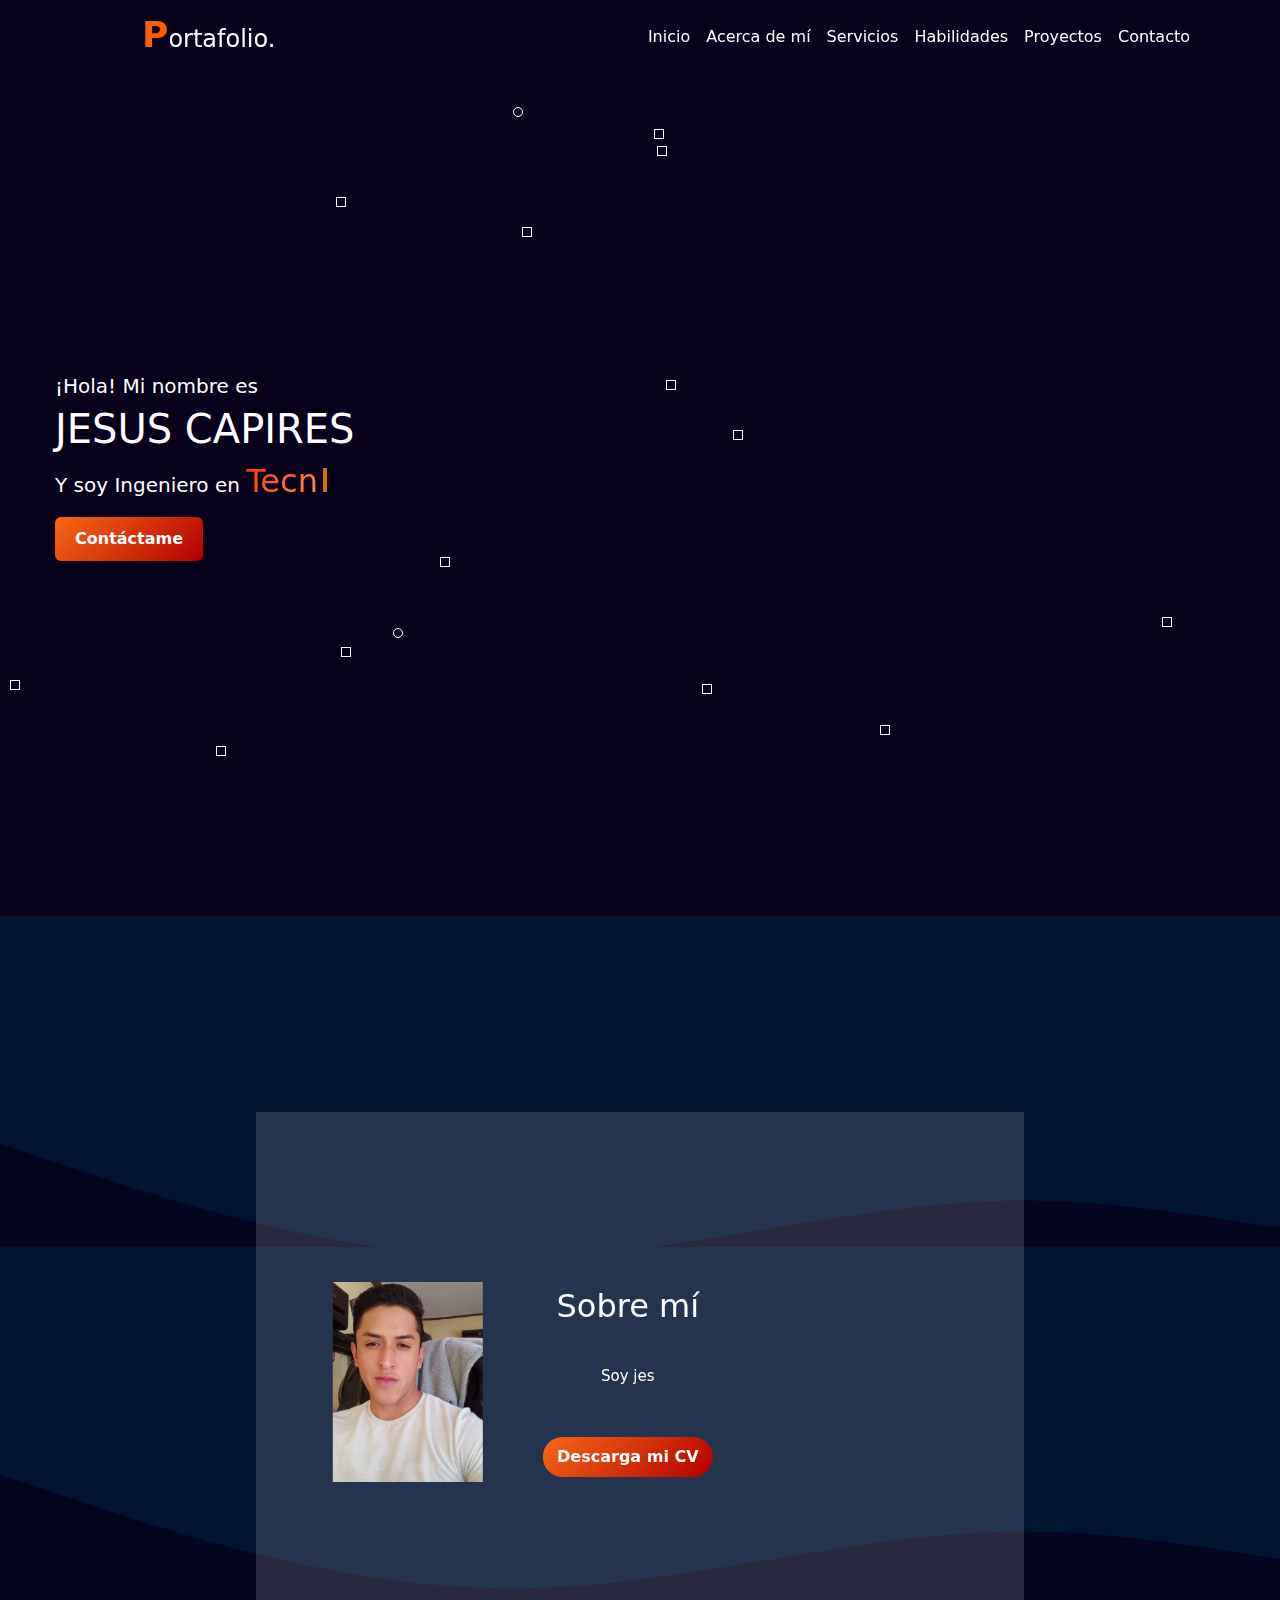
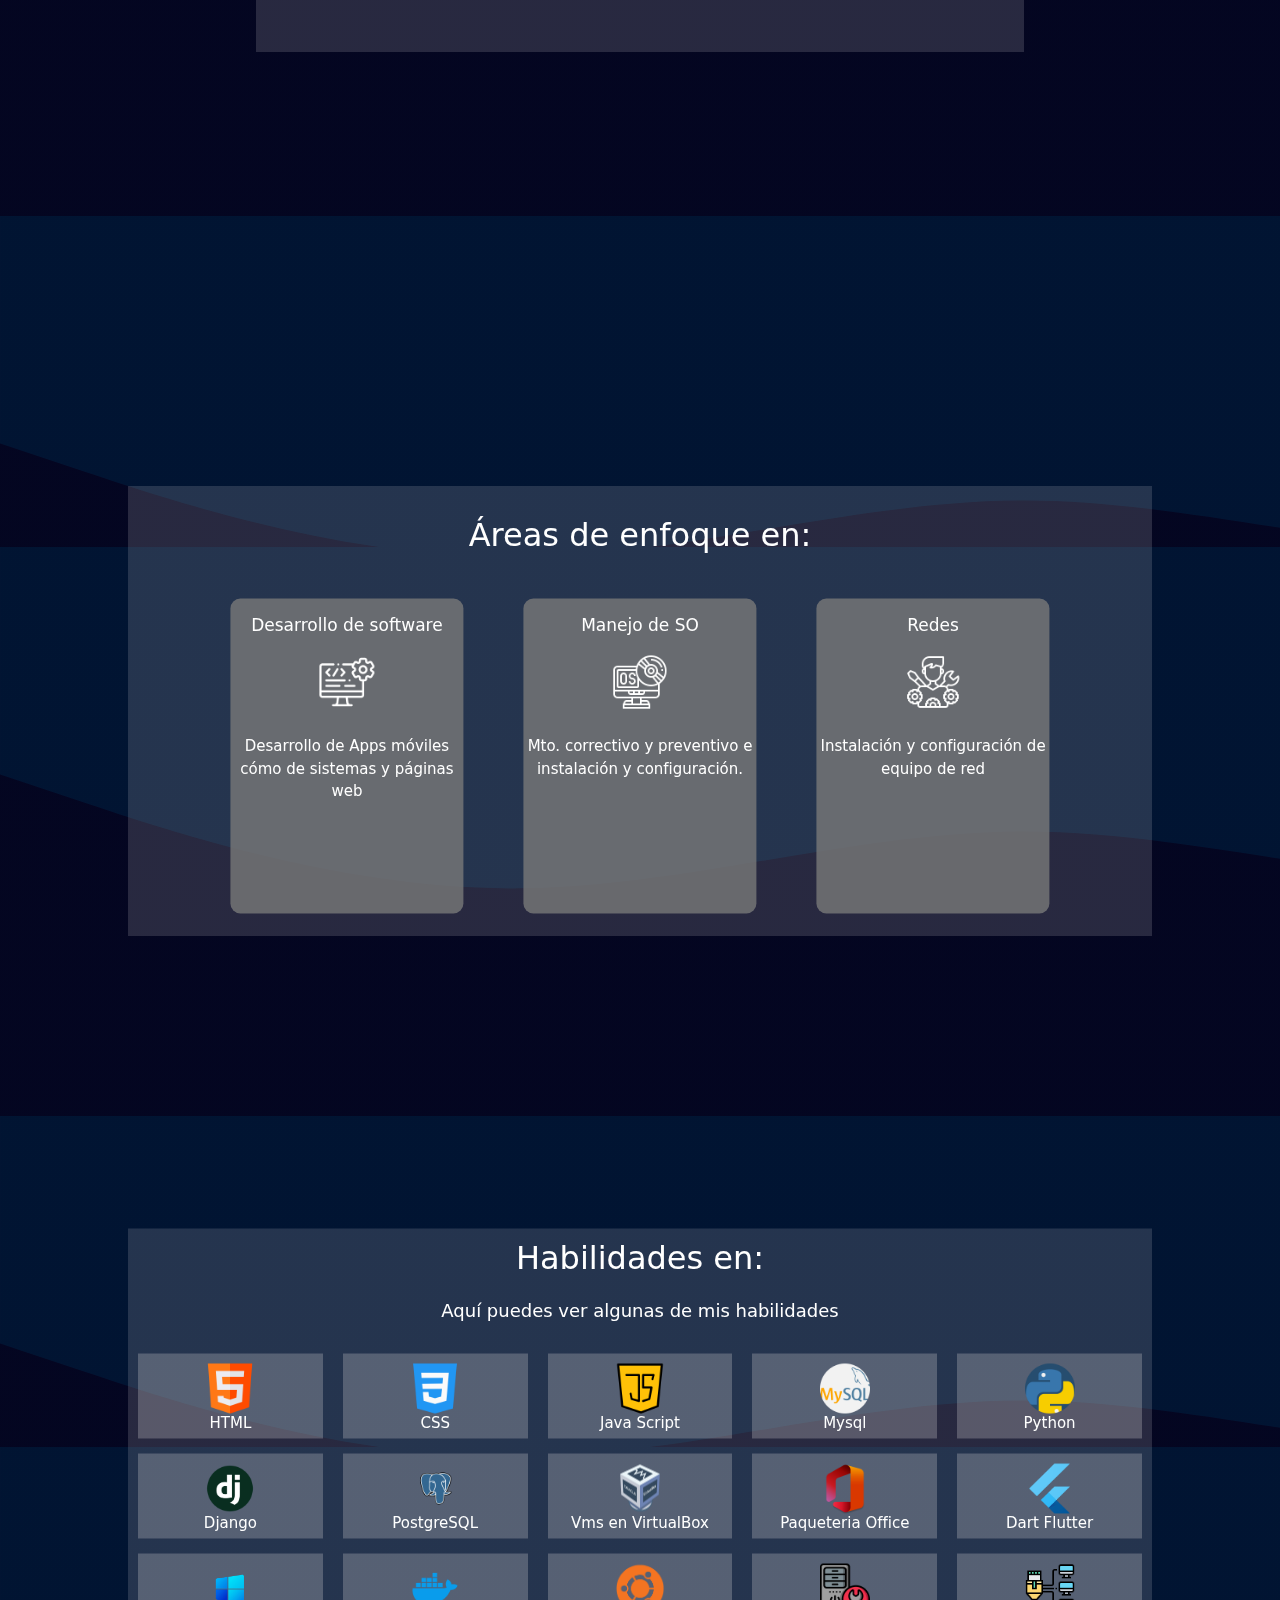
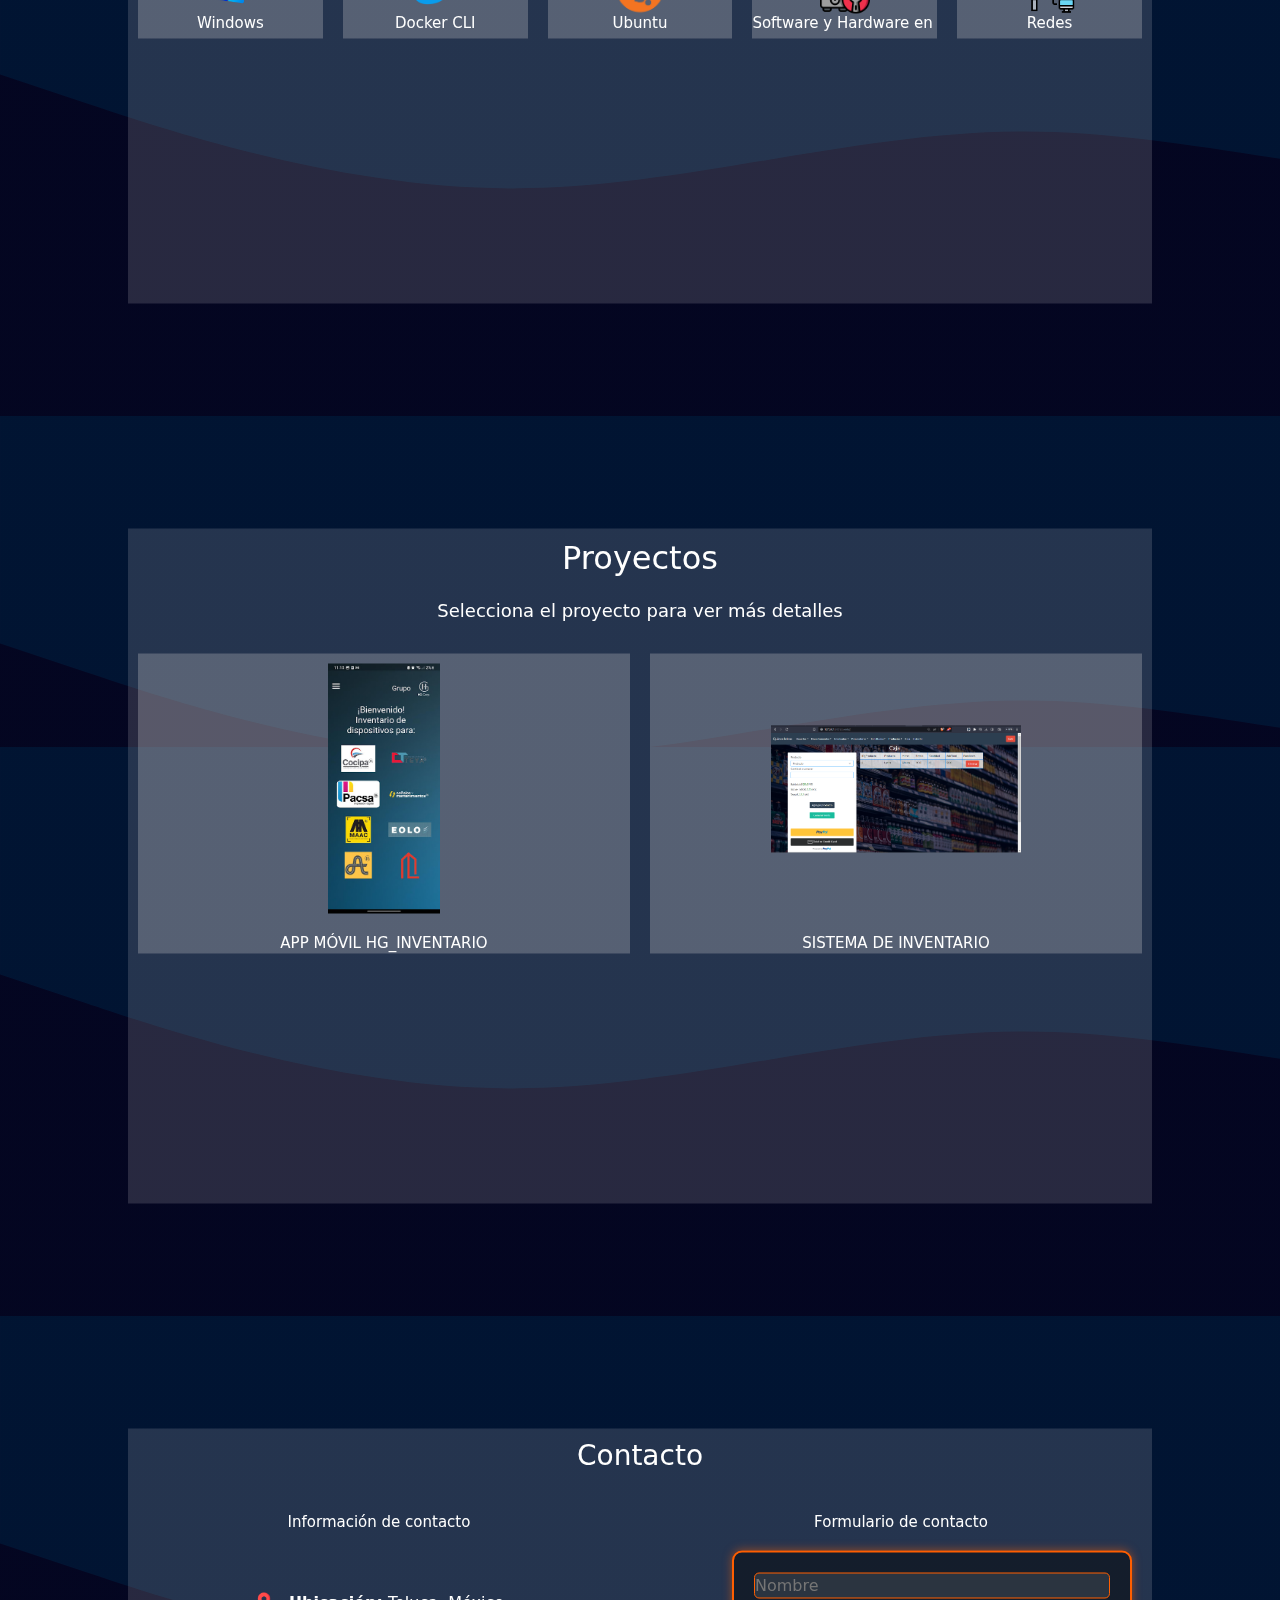
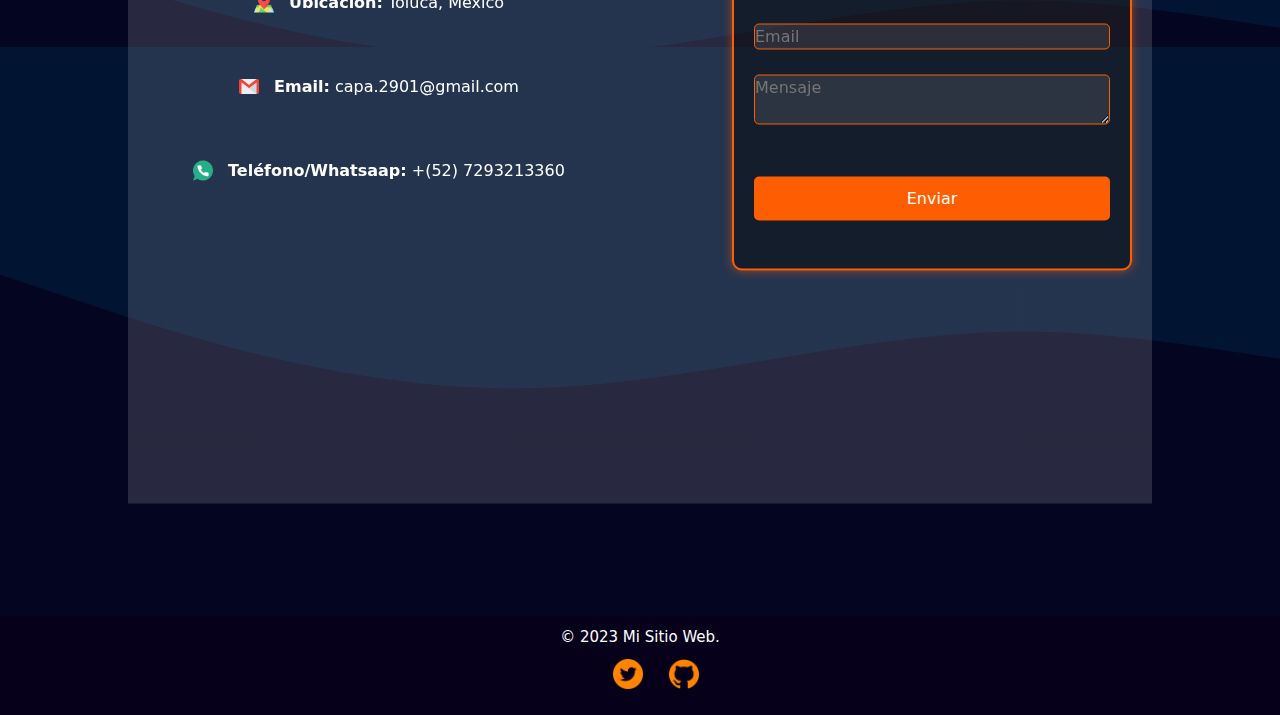
==== index.html @ a6f281c8 "commit prueba" ====
<!DOCTYPE html>
<html lang="es">
<head>
    <meta charset="UTF-8">
    <meta name="viewport" content="width=device-width, initial-scale=1.0">
    <title>Mi Portafolio</title>
    <link rel="stylesheet" href="https://cdn.jsdelivr.net/npm/bootstrap@5.3.0/dist/css/bootstrap.min.css">
    <link rel="stylesheet" href="styles.css"> <!-- Agrega tus estilos personalizados aquí -->

</head>
<body>

<nav class="navbar navbar-expand-lg navbar-dark fixed-top">
    <div class="container">
        <a class="navbar-brand" href="#">Portafolio.</a>
        <button class="navbar-toggler" type="button" data-bs-toggle="collapse" data-bs-target="#navbarNav" aria-controls="navbarNav" aria-expanded="false" aria-label="Toggle navigation">
            <span class="navbar-toggler-icon"></span>
        </button>
        <div class="collapse navbar-collapse justify-content-end" id="navbarNav">
            <ul class="navbar-nav">
                <li class="nav-item">
                    <a class="nav-link" href="#home">Inicio</a>
                </li>
                <li class="nav-item">
                    <a class="nav-link" href="#acerca-de-mi">Acerca de mí</a>
                </li>
                <li class="nav-item">
                    <a class="nav-link" href="#servicios">Servicios</a>
                </li>
                <li class="nav-item">
                    <a class="nav-link" href="#habilidades">Habilidades</a>
                </li>
                <li class="nav-item">
                    <a class="nav-link" href="#proyectos">Proyectos</a>
                </li>
                <li class="nav-item">
                    <a class="nav-link" href="#contacto">Contacto</a>
                </li>
            </ul>
        </div>
    </div>
</nav>


<div id= "home" class="container-fluid mt-3 presentacion-section">
    <div class="row">
        <div class="col-md-8 offset-md-2">
            <div class="left-aligned-container">
                <p class="text-white par1 mb-1">¡Hola! Mi nombre es</p>
                <h1 class="text-white mb-1">JESUS CAPIRES</h1>
                <p class="text-white par1 mb-1">Y soy Ingeniero en <span class="typed-text"></span><span class="typed-cursor"></span></p>
                <a href="#contacto" class="btn btn-primary btn-block mt-2">Contáctame</a>
            </div>
        </div>
    </div>
</div>
<div class="container-fade"></div>

<section id="acerca-de-mi" class="py-5 about-section in-view">
    <div class="wave-container">
        <div class="wave-background"></div> <!-- Fondo vector ondulado -->
    </div>
    <div class="overlay mt-3" >
        <div class="overlay-content">
            <div class="content-container">
                <div class="content-left">
                    <img src="images/chuy.jpg" alt="Imagen de perfil">
                </div>
                <div class="content-right">
                    <h3>Sobre mí</h3>
                    <p>Soy jes</p>
                        <a href="CV.pdf" download>
                            <button class="custom-button">Descarga mi CV</button>
                        </a>                        
                </div>
            </div>
        </div>
    </div>
</section>




<section id="servicios" class="py-5 about-section2 in-view">  
    <div class="wave-container">
        <div class="wave-background"></div> <!-- Fondo vector ondulado -->
    </div>
    <div class="overlay2">
        <h3 class="overlay-title">Áreas de enfoque en:</h3>
        <div class="overlay-content2">
            <div class="overlay-item active">
                <h4>Desarrollo de software</h4>
                <div class="iconimg">
                    <img src="images/software2.png" alt="Icono PNG" class="icon-img">
                </div>
                <p>Desarrollo de Apps móviles cómo de sistemas y páginas web</p>
            </div>
            <div class="overlay-item">
                <h4>Manejo de SO</h4>
                <div class="iconimg">
                    <img src="images/so2.png" alt="Icono PNG" class="icon-img">
                </div>
                <p>Mto. correctivo y preventivo e instalación y configuración.</p>
            </div>
            <div class="overlay-item">
                <h4>Redes</h4>
                <div class="iconimg">
                    <img src="images/redes2.png" alt="Icono PNG" class="icon-img">
                </div>
                <p>Instalación y configuración de equipo de red</p>
            </div>
        </div>
        <div class="overlay-navigation">
            <button class="overlay-button prev-button"><</button>
            <button class="overlay-button next-button">></button>
        </div>
    </div>
</section>


<section id="habilidades" class="py-5 about-section3 in-view">
    <div class="wave-container">
        <div class="wave-background"></div> <!-- Fondo vector ondulado -->
    </div>
    <div class="overlay3">
        <h3 class="overlay-titleH">Habilidades en:</h3>
        <p class="overlay-descriptionH">Aquí puedes ver algunas de mis habilidades</p>
        <div class="overlay-content3">
            <!-- Primer columna de overlay items -->
            <div class="overlay-itemH">
                <img src="images/html.png" alt="Habilidad 1" class="overlay-img">
                <h4>HTML</h4>
            </div>
            <div class="overlay-itemH">
                <img src="images/css-3.png" alt="Habilidad 2" class="overlay-img">
                <h4>CSS</h4>
            </div>
            <!-- Agregar más overlay items aquí -->

            <!-- Segunda columna de overlay items -->
            <div class="overlay-itemH">
                <img src="images/java.png" alt="Habilidad 3" class="overlay-img">
                <h4 class= "avanza">Java Script</h4>
            </div>
            <div class="overlay-itemH">
                <img src="images/mysql.png" alt="Habilidad 4" class="overlay-img">
                <h4>Mysql</h4>
            </div>
            <!-- Agregar más overlay items aquí -->
            
            <!-- Tercera columna de overlay items -->
            <div class="overlay-itemH">
                <img src="images/python.png" alt="Habilidad 5" class="overlay-img">
                <h4>Python</h4>
            </div>
            <div class="overlay-itemH">
                <img src="images/django.png" alt="Habilidad 6" class="overlay-img">
                <h4>Django</h4>
            </div>
            <div class="overlay-itemH">
                <img src="images/postgresql.png" alt="Habilidad 7" class="overlay-img">
                <h4 class= "avanza">PostgreSQL</h4>
            </div>
            <div class="overlay-itemH">
                <img src="images/vb.png" alt="Habilidad 8" class="overlay-img">
                <h4 class= "avanza">Vms en VirtualBox</h4>
            </div>
            <div class="overlay-itemH">
                <img src="images/off.png" alt="Habilidad 9" class="overlay-img">
                <h4 class= "avanza">Paqueteria Office</h4>
            </div>
            <div class="overlay-itemH">
                <img src="images/flutter.png" alt="Habilidad 10" class="overlay-img">
                <h4 class= "avanza">Dart Flutter</h4>
            </div>
            <div class="overlay-itemH">
                <img src="images/w.png" alt="Habilidad 11" class="overlay-img">
                <h4 class= "avanza">Windows</h4>
            </div>
            <div class="overlay-itemH">
                <img src="images/docker.png" alt="Habilidad 12" class="overlay-img">
                <h4 class= "avanza">Docker CLI</h4>
            </div>
            <div class="overlay-itemH">
                <img src="images/Ubu.png" alt="Habilidad 12" class="overlay-img">
                <h4>Ubuntu</h4>
            </div>
            <div class="overlay-itemH">
                <img src="images/mto.png" alt="Habilidad 12" class="overlay-img">
                <h4 class="tra">Software y Hardware en PC´s</h4>
            </div>
            <div class="overlay-itemH">
                <img src="images/redes.png" alt="Habilidad 12" class="overlay-img">
                <h4>Redes</h4>
            </div>
        </div>
        <div class="overlay-navigationH">
            <button class="overlay-buttonH prev-buttonH">Anterior</button>
            <button class="overlay-buttonH next-buttonH">Siguiente</button>
        </div>
    </div>
</section>

<section id="proyectos" class="py-5 about-section4 in-view">
    <div class="wave-container">
        <div class="wave-background"></div> <!-- Fondo vector ondulado -->
    </div>
    <div class="overlay4">
        <h3 class="overlay-titleP">Proyectos</h3>
        <p class="overlay-descriptionP">Selecciona el proyecto para ver más detalles</p>
        <div class="overlay-content4">
            <!-- Primer columna de overlay items -->
            <div class="overlay-itemP">
                <a href="app.html">
                    <img src="images/hghome.jpg" alt="Habilidad 1" class="overlay-img">
                    <h4 class = "tra">APP MÓVIL HG_INVENTARIO</h4>
                </a>
            </div>
            <div class="overlay-itemP">
                <a href="sis.html">
                    <img src="images/QL.png" alt="Habilidad 2" class="overlay-img">
                    <h4 class = "tra">SISTEMA DE INVENTARIO</h4>
                </a>
            </div>
        </div>
        <div class="overlay-navigationP">
            <button class="overlay-buttonP prev-buttonP">Anterior</button>
            <button class="overlay-buttonP next-buttonP">Siguiente</button>
        </div>
    </div>
</section>

<section id="contacto" class="py-5 about-section5 in-view">
    <div class="wave-container">
        <div class="wave-background"></div>
    </div>
    <div class="overlay5">
        <h3 class="overlay-titleC">Contacto</h3>
        <div class="contact-content">
            <div class="contact-info">
                <h4>Información de contacto</h4>
                <div class="info-item">
                    <img class= "imgC" src="images/mapa.png" alt="Icono 1">
                    <p><b>Ubicación:</b> Toluca, México</p>
                </div>
                <div class="info-item">
                    <img class= "imgC" src="images/gmail.png" alt="Icono 2">
                    <p><b>Email:</b> capa.2901@gmail.com</p>
                </div>
                <div class="info-item">
                    <img class= "imgC" src="images/cell.png" alt="Icono 3">
                    <p><b>Teléfono/Whatsaap:</b> +(52) 7293213360</p>
                </div>
            </div>
            <div class="contact-form" id="contact-form">
                <h4>Formulario de contacto</h4>
                <form action="https://formspree.io/f/mrgwpwby" method="POST" class="styled-form" id="contact-form">
                    <input type="text" name="nombre" placeholder="Nombre" id="nombre">
                    <input type="email" name="email" placeholder="Email" id="email">
                    <textarea name="mensaje" placeholder="Mensaje" id="mensaje"></textarea>
                    <button type="submit" id="enviar">Enviar</button>
                </form>            
            </div>
        </div>
        <div class ="botoncontact">
        <button class="toggle-form-button" id="toggle-form-button">Mostrar formulario</button>
        </div>
    </div>
</section>


<footer>
    <div class="footer-content">
        <p>&copy; 2023 Mi Sitio Web.</p>
        <ul class="social-links">
            <lo><a href="https://twitter.com/CapJ09"><img src="images/gorjeo2.png" alt="Twitter"></a></li>
            <lo><a href="https://github.com/JesusCapires"><img src="images/github2.png" alt="Instagram"></a></li>
        </ul>
    </div>
</footer>

<script src="https://cdn.jsdelivr.net/npm/bootstrap@5.3.0/dist/js/bootstrap.min.js"></script>
<script src="scripts.js"></script> <!-- Agrega tus scripts personalizados aquí -->
</body>
</html>
---- styles.css ----
/* styles.css */
@import url('vector.css');
@import url('transi.css');
@import url('servicios.css');
@import url('habi.css');
@import url('proy.css');
@import url('contacto.css');
@import url('footer.css');
@import url('styleAM.css');
@import url('app.css');
@import url('gale.css');
@import url('sis.css');



/* Estilos para el fondo del menú de navegación cuando haces scroll */
.navbar-scrolled {
    background-image: linear-gradient(5deg, #f76816, #b30000); /* Cambia los colores del degradado según tu preferencia */
    transition: background-image 0.3s;
}


/* Agregar estilos para el navbar fijo en la parte superior */
.navbar {
    position: fixed;
    width: 100%;
    height: 70px;
}

/* Agregar color al texto del menú*/
.navbar-nav .nav-link {
    color: #ffffff; /* Cambia este valor al blanco deseado */
    font-size: 16px;
    position: relative;
    padding-bottom: 5px;
}

/* Tamaño de la letra del titulo */
.navbar-brand {
    font-size: 24px; /* Cambia este valor al tamaño de fuente deseado */
    margin-left: 60px;
}


/* Cambiar estilo de solo algunas palabras */
.navbar-brand::first-letter {
    font-size: 36px;
    font-weight: bold;
    color: var(--first-letter-color, #ff5e00); /* Utiliza la variable --first-letter-color */
}


.navbar-brand::nth-child(3) {
    font-style: italic;
}

.navbar-nav .nav-link::after {
    content: "";
    position: absolute;
    bottom: 0;
    left: 0;
    width: 100%;
    height: 2px; /* Altura de la línea */
    background-color: #ffffff; /* Color inicial de la línea */
    transform: scaleX(0); /* Inicialmente oculta la línea */
    transform-origin: bottom left;
    transition: transform 0.3s ease-in-out, background-color 0.3s ease-in-out; /* Transiciones para el efecto */
}

/* Cambiar el tamaño y color de la línea al pasar el mouse */
.navbar-nav .nav-link:hover {
    color: #ffffff; /* Cambiar color del texto al pasar el mouse */
    font-size: 20px;
}

.navbar-nav .nav-link:hover::after {
    transform: scaleX(1); /* Mostrar la línea al pasar el mouse */
    background-color: #ff5e00; /* Cambiar color de la línea al pasar el mouse */
}

/* Estilo para hacer que el contenido ocupe toda la pantalla */
html, body {
    height: 100%;
    margin: 0;
}

/* Estilo para el contenedor del contenido */
.container-fluid {
    min-height: 100vh;
    display: flex;
    justify-content: center;
    align-items: center;
    color: white;
}

/* Estilo para el contenido interno */
.content-inner {
    width: 100%;
    max-width: 800px;
    padding: 20px;
    text-align: left;
}

.content-text {
    font-size: 18px;
}

.content-title {
    font-size: 36px;
}

.btn {
    background: linear-gradient(135deg, #f76816, #b30000);
    border: none;
    color: white;
    padding: 10px 20px;
    font-size: 16px;
    font-weight: bold; /* Agrega esta línea para el texto en negritas */
    cursor: pointer;
    text-align: center;
    transition: background-color 0.3s ease-in-out, transform 0.3s ease-in-out;
}

/* Al pasar el mouse por encima */
.btn:hover {
    background: linear-gradient(135deg, #1a16f7, #ff0a0a); /* Cambia el color a naranja luminoso */
    transform: scale(1.1); /* Aumenta ligeramente el tamaño del botón */
}

/* Estilo del fondo con movimiento */
body {
    background-color: #06001b; /* Color de fondo azul marino */
    margin: 0; /* Asegura que no haya margen en el cuerpo */
    padding-top: 70px; /* Ajusta el valor para dejar espacio para el navbar */
    position: relative;
    z-index: 0;
    padding: 0;
    padding-top: 0;
}

/* Estilos para las figuras flotantes */
.floating-shapes-container {
    position: fixed;
    top: 0;
    left: 0;
    width: 100vw;
    height: 100vh;
    pointer-events: none;
    z-index: 1;
}

@keyframes floatAnimation {
    0%, 100% {
        transform: translateY(0) rotate(0deg);
    }
    25% {
        transform: translateY(-200px) rotate(45deg);
    }
    50% {
        transform: translateY(-400px) rotate(90deg);
    }
    75% {
        transform: translateY(-600px) rotate(135deg);
    }
}


.floating-shape {
    position: absolute;
    transform-origin: center;
    animation: floatAnimation 10s infinite;
}

.floating-circle {
    border-radius: 50%;
    background-color: transparent; /* Sin color de fondo */
    border: 1px solid white; /* Contorno blanco */
    width: 10px;
    height: 10px;
}

.floating-triangle {
    width: 0;
    height: 0;
    border-left: 10px solid transparent;
    border-right: 10px solid transparent;
    border-bottom: 20px solid rgba(255, 255, 255, 0.336);
    border-top: 0; /* Eliminar la propiedad border-top-color */
    transform-origin: center;
    animation: floatAnimation 10s infinite;
}



.floating-square {
    width: 10px;
    height: 10px;
    background-color: transparent; /* Sin color de fondo */
    border: 1px solid white; /* Contorno blanco */
}


@keyframes floatAnimation {
    0%, 100% {
        transform: translateY(0) rotate(0deg);
    }
    25% {
        transform: translateY(-200px) rotate(45deg);
    }
    50% {
        transform: translateY(-400px) rotate(90deg);
    }
    75% {
        transform: translateY(-600px) rotate(135deg);
    }
}

/* Asegura un espacio para las figuras flotantes sin afectar el scroll */
.content-container {
    padding-bottom: 100vh; /* Ajusta el valor según sea necesario */
}

/* Alinear div de presentación a la izquierda */
.left-aligned-container {
    position: absolute;
    top: 0;
    left: 0;
    width: 100%;
    height: 100%;
    display: flex;
    flex-direction: column;
    justify-content: center;
    align-items: flex-start;
    padding-left: 55px; /* Añade un margen izquierdo para que no quede pegado al borde */
    background-color: #06001b; /* Ajusta el color de fondo si lo necesitas */
    color: white; /* Ajusta el color del texto si lo necesitas */
    z-index: 1; /* Asegura que esté sobre las figuras flotantes */
}
/* Cambiar de tamaño a los parrafos*/
.par1 {
    font-size: 20px; /* Tamaño de letra para todas las etiquetas <p> */
    color: white; /* Color de letra */
    margin-bottom: 1rem; /* Espacio inferior entre párrafos */
}

.typed-text {
    font-size: 1.6em;
    background-image: linear-gradient(135deg, #ff3300, #ff944d);
    -webkit-background-clip: text;
    background-clip: text;
    color: transparent;
    animation: colorChange 2s infinite alternate;
}

.typed-line {
    display: inline-block;
    width: 2px;
    height: 1.2em;
    background-color: transparent;
    margin-right: 5px;
    animation: blink 0.7s infinite;
    animation: colorChange 2s infinite alternate;
}


@keyframes colorChange {
    0%, 100% {
        background-image: linear-gradient(135deg, #ff1100, #ff944d);
    }
    50% {
        background-image: linear-gradient(135deg, #ff944d, #ff1100);
    }
}



.typed-cursor {
    display: inline-block;
    width: 4px;
    height: 1.2em;
    background-color: rgb(212, 114, 2); /* Cambia el color según sea necesario */
    margin-left: 5px;
    animation: blink 0.7s infinite;
}


@keyframes blink {
    50% {
        opacity: 0;
    }
}
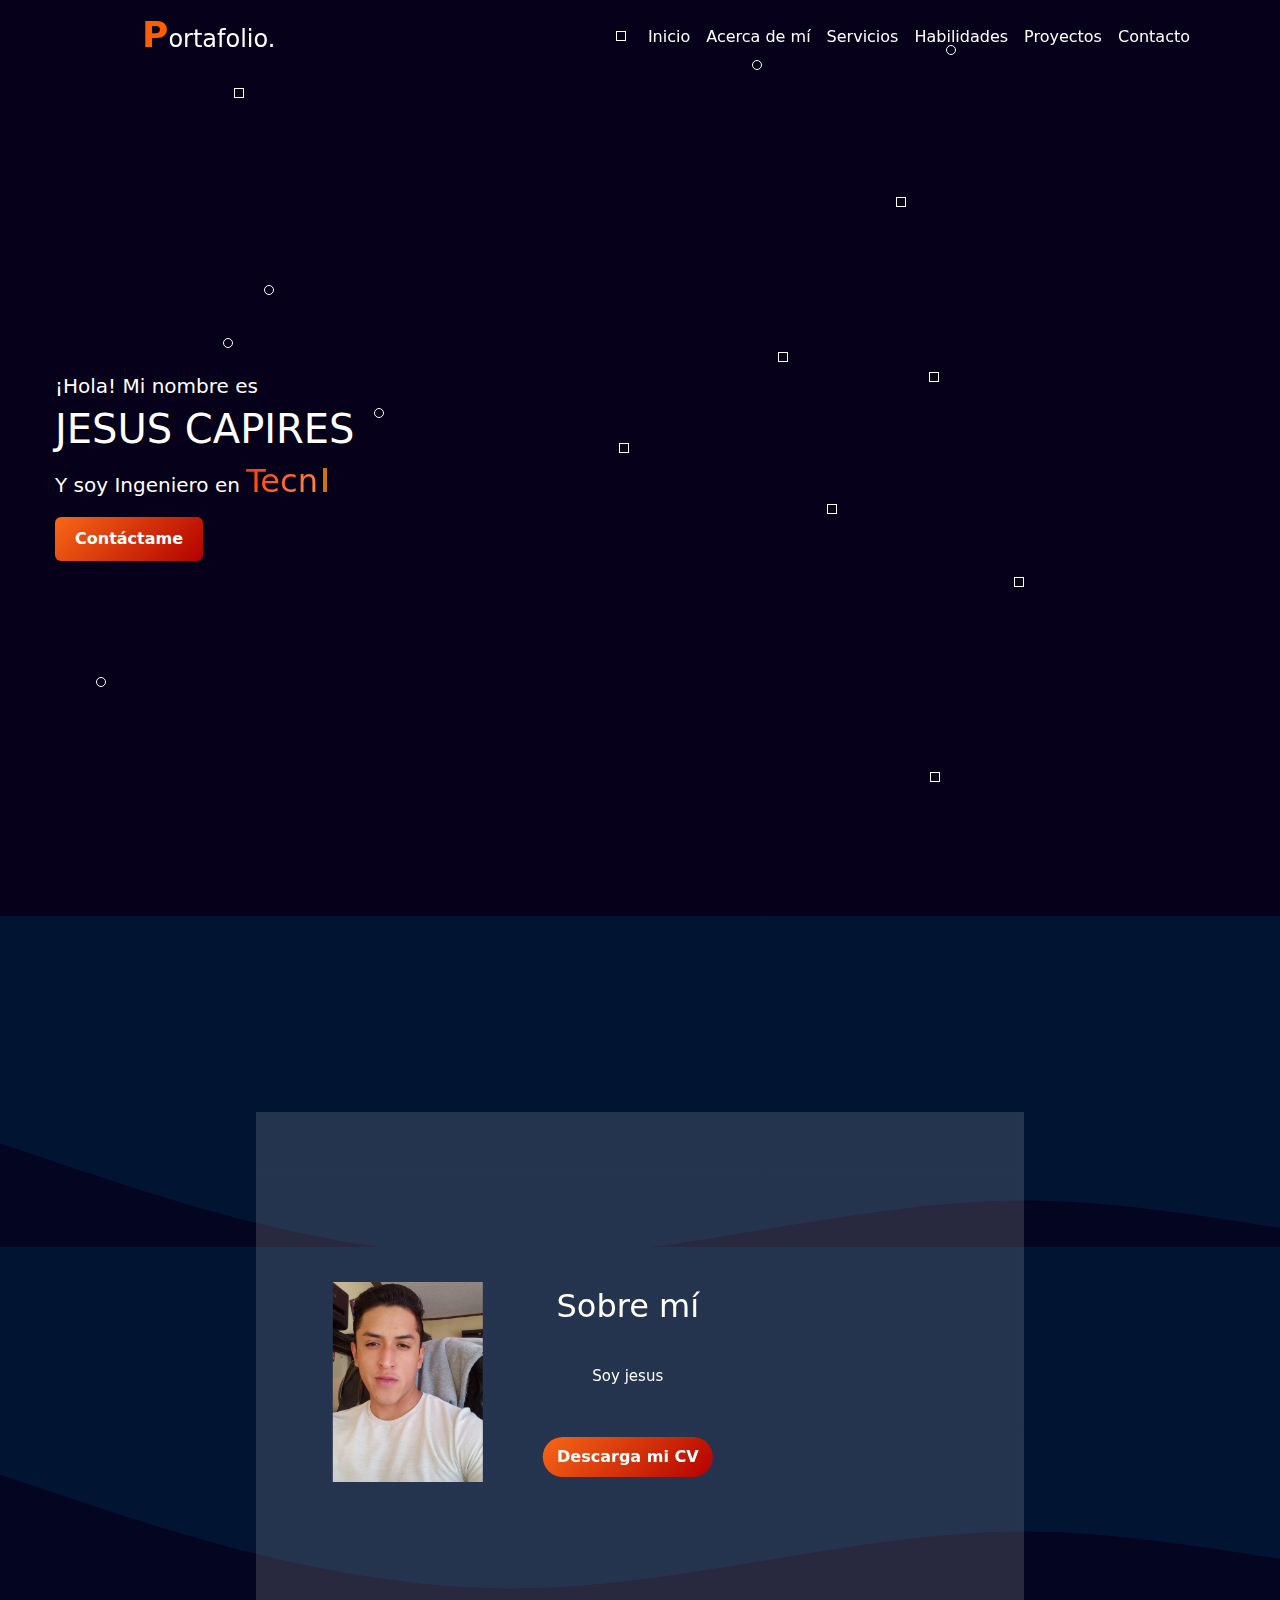
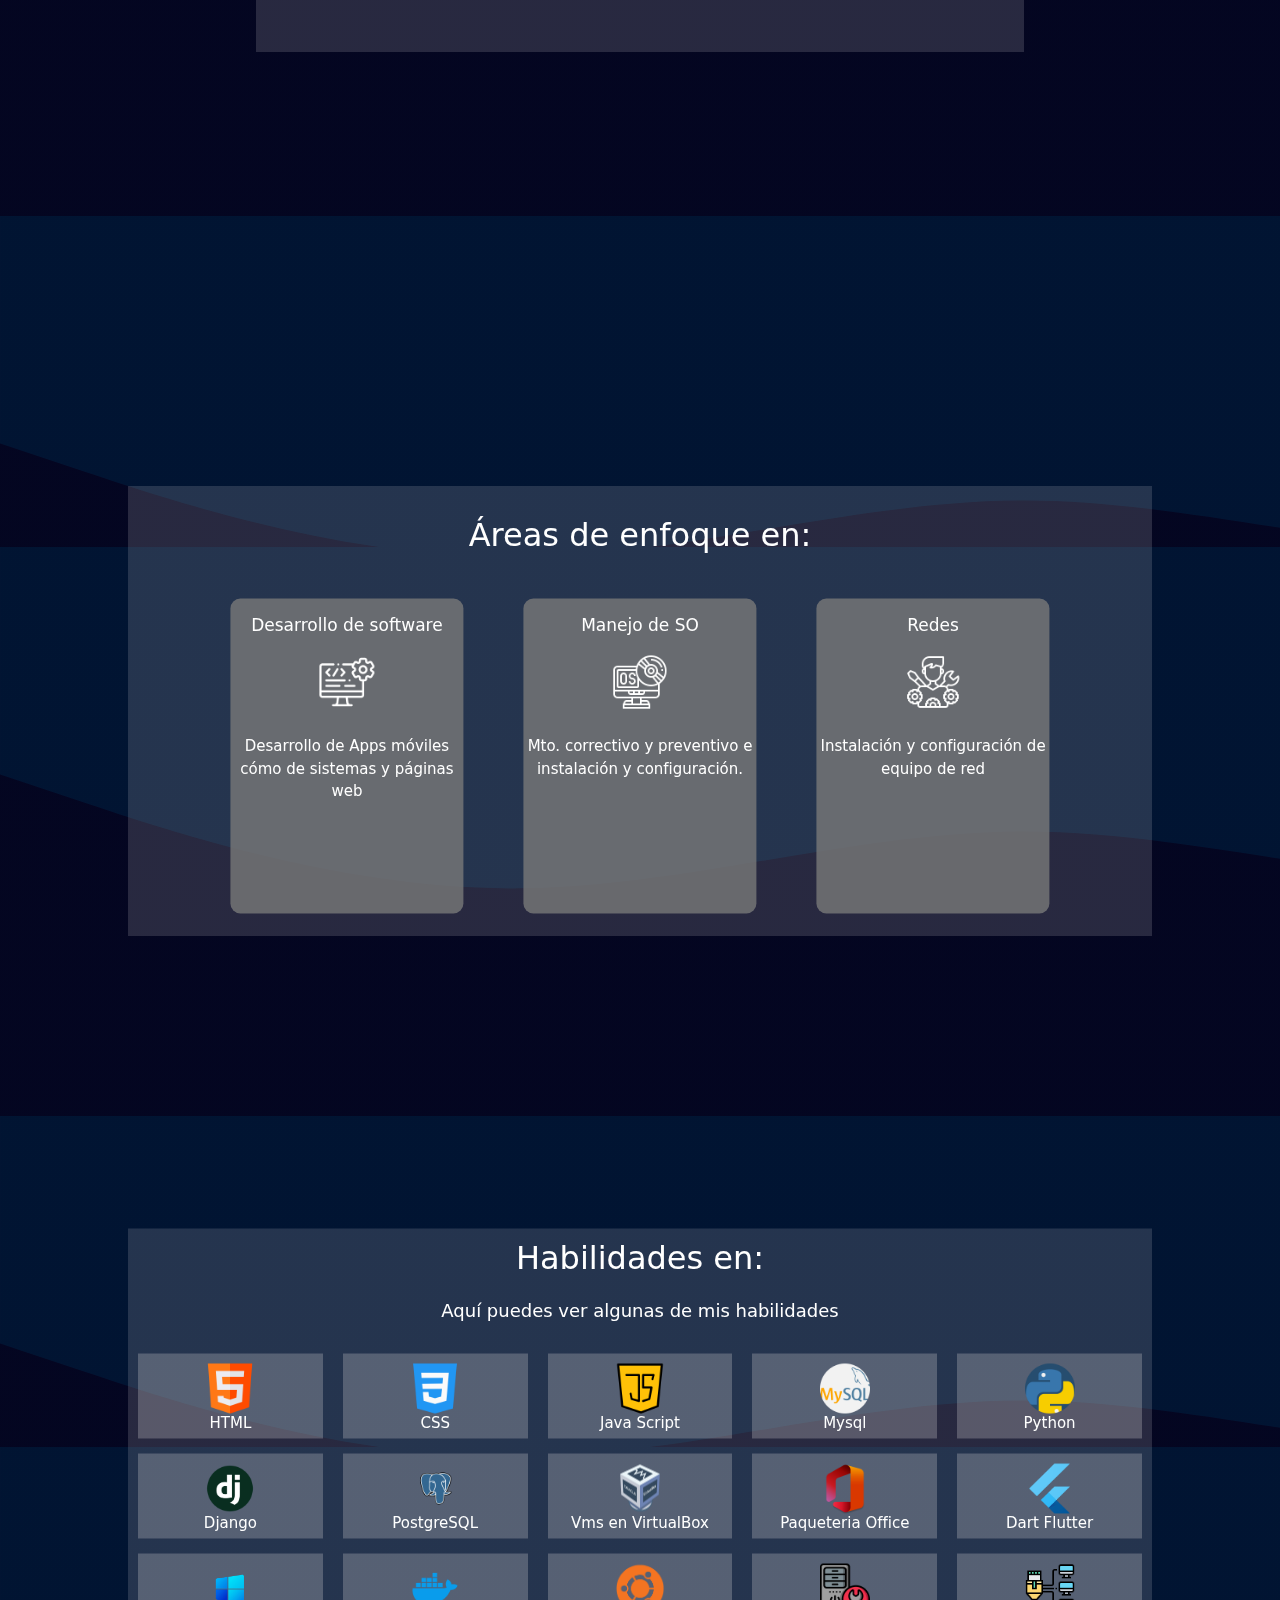
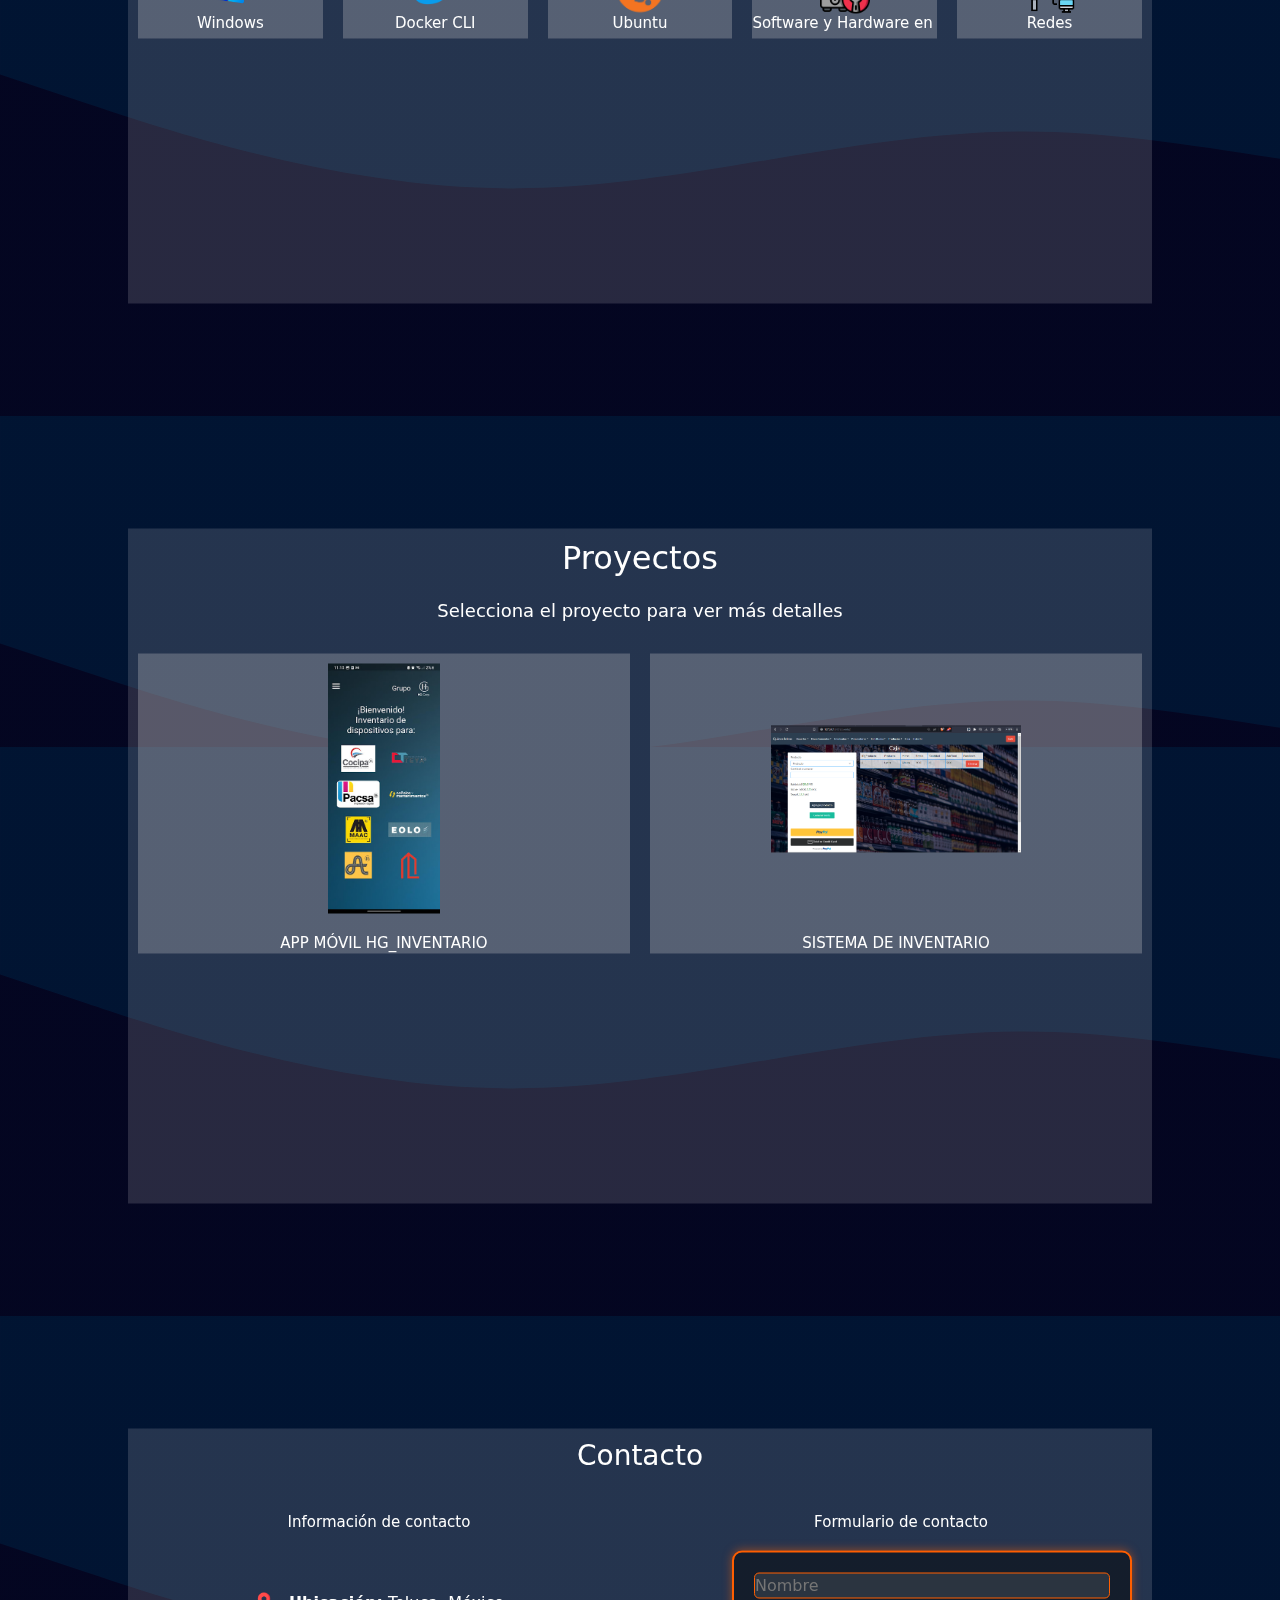
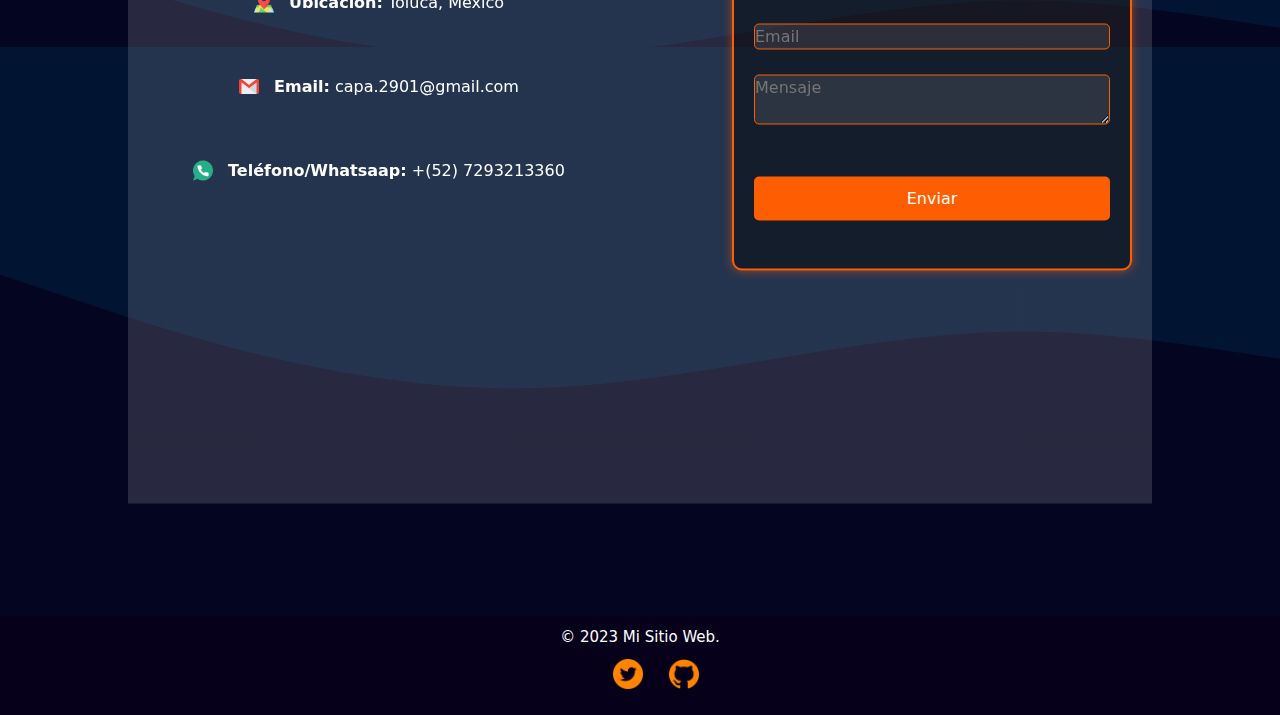
==== commit 47b04043: "pruebacommit" ====
--- a/index.html
+++ b/index.html
@@ -68,7 +68,7 @@
                 </div>
                 <div class="content-right">
                     <h3>Sobre mí</h3>
-                    <p>Soy jes</p>
+                    <p>Soy jesus</p>
                         <a href="CV.pdf" download>
                             <button class="custom-button">Descarga mi CV</button>
                         </a>                        
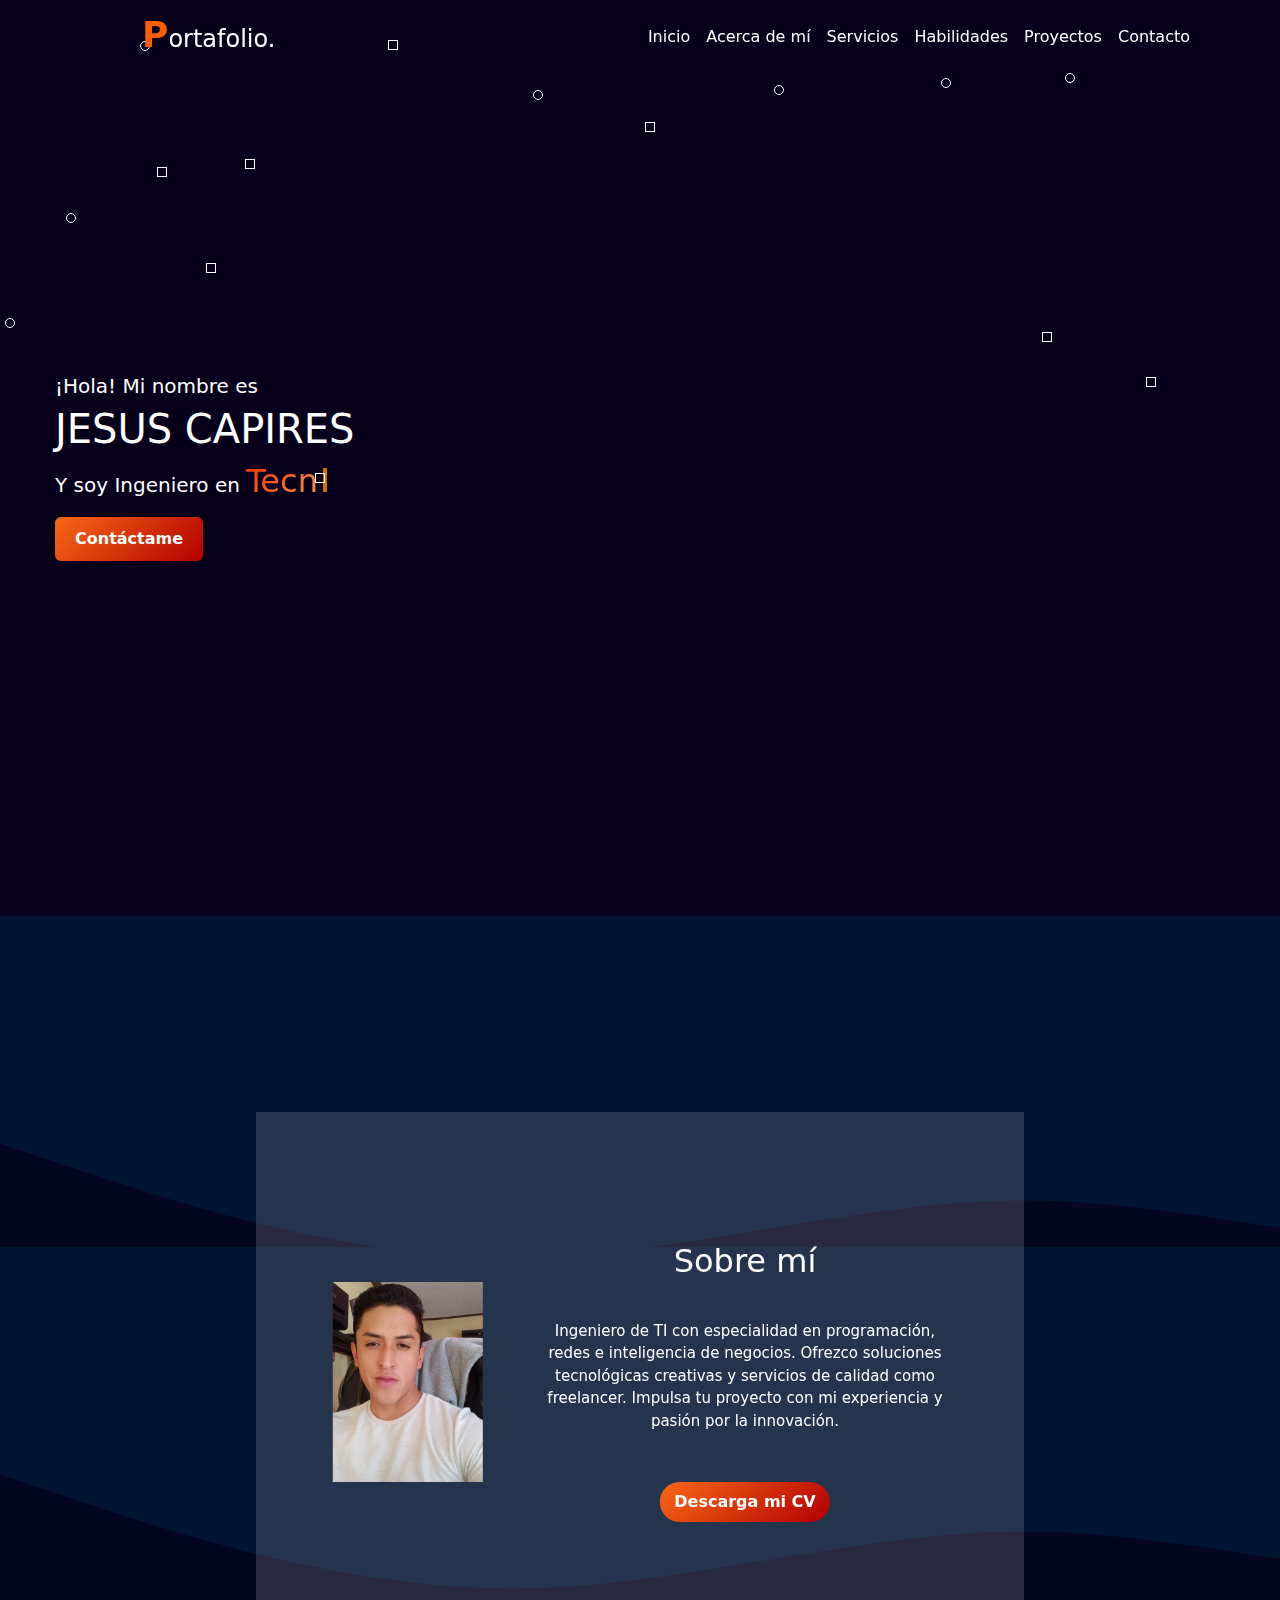
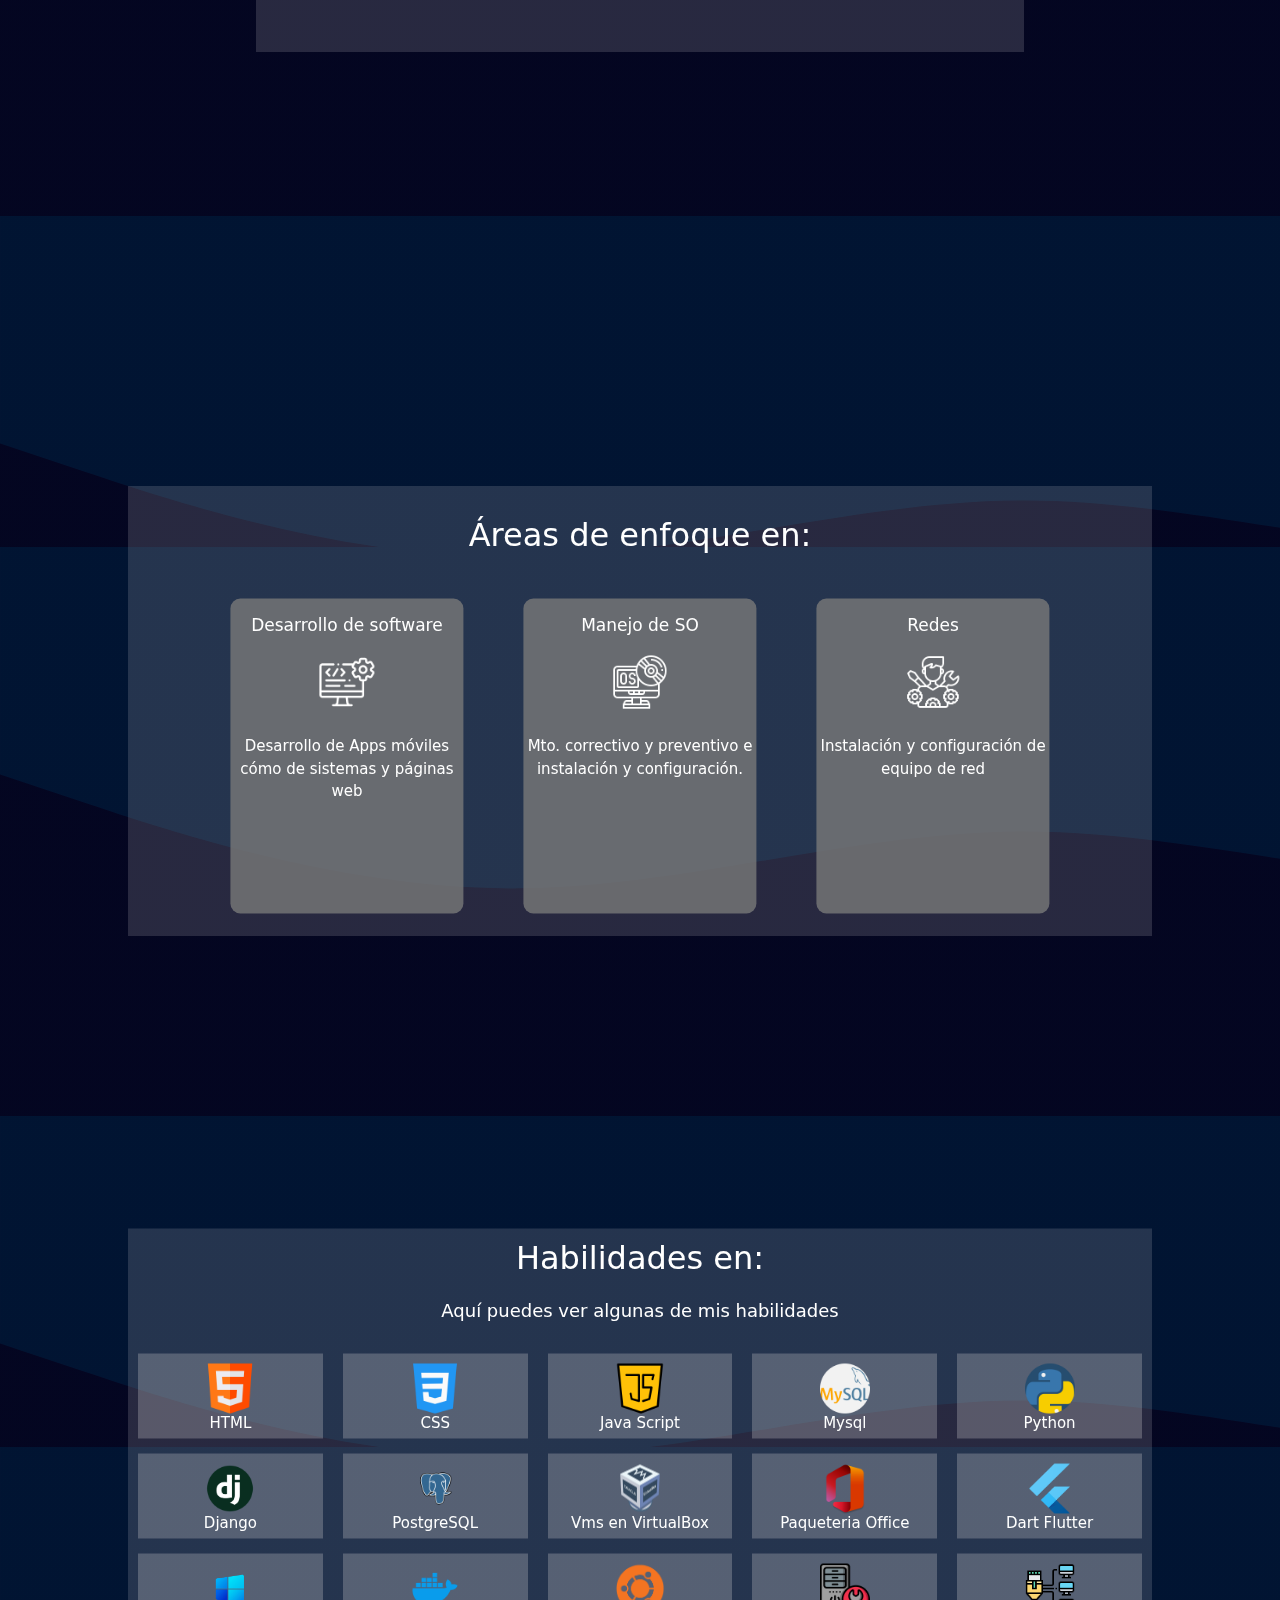
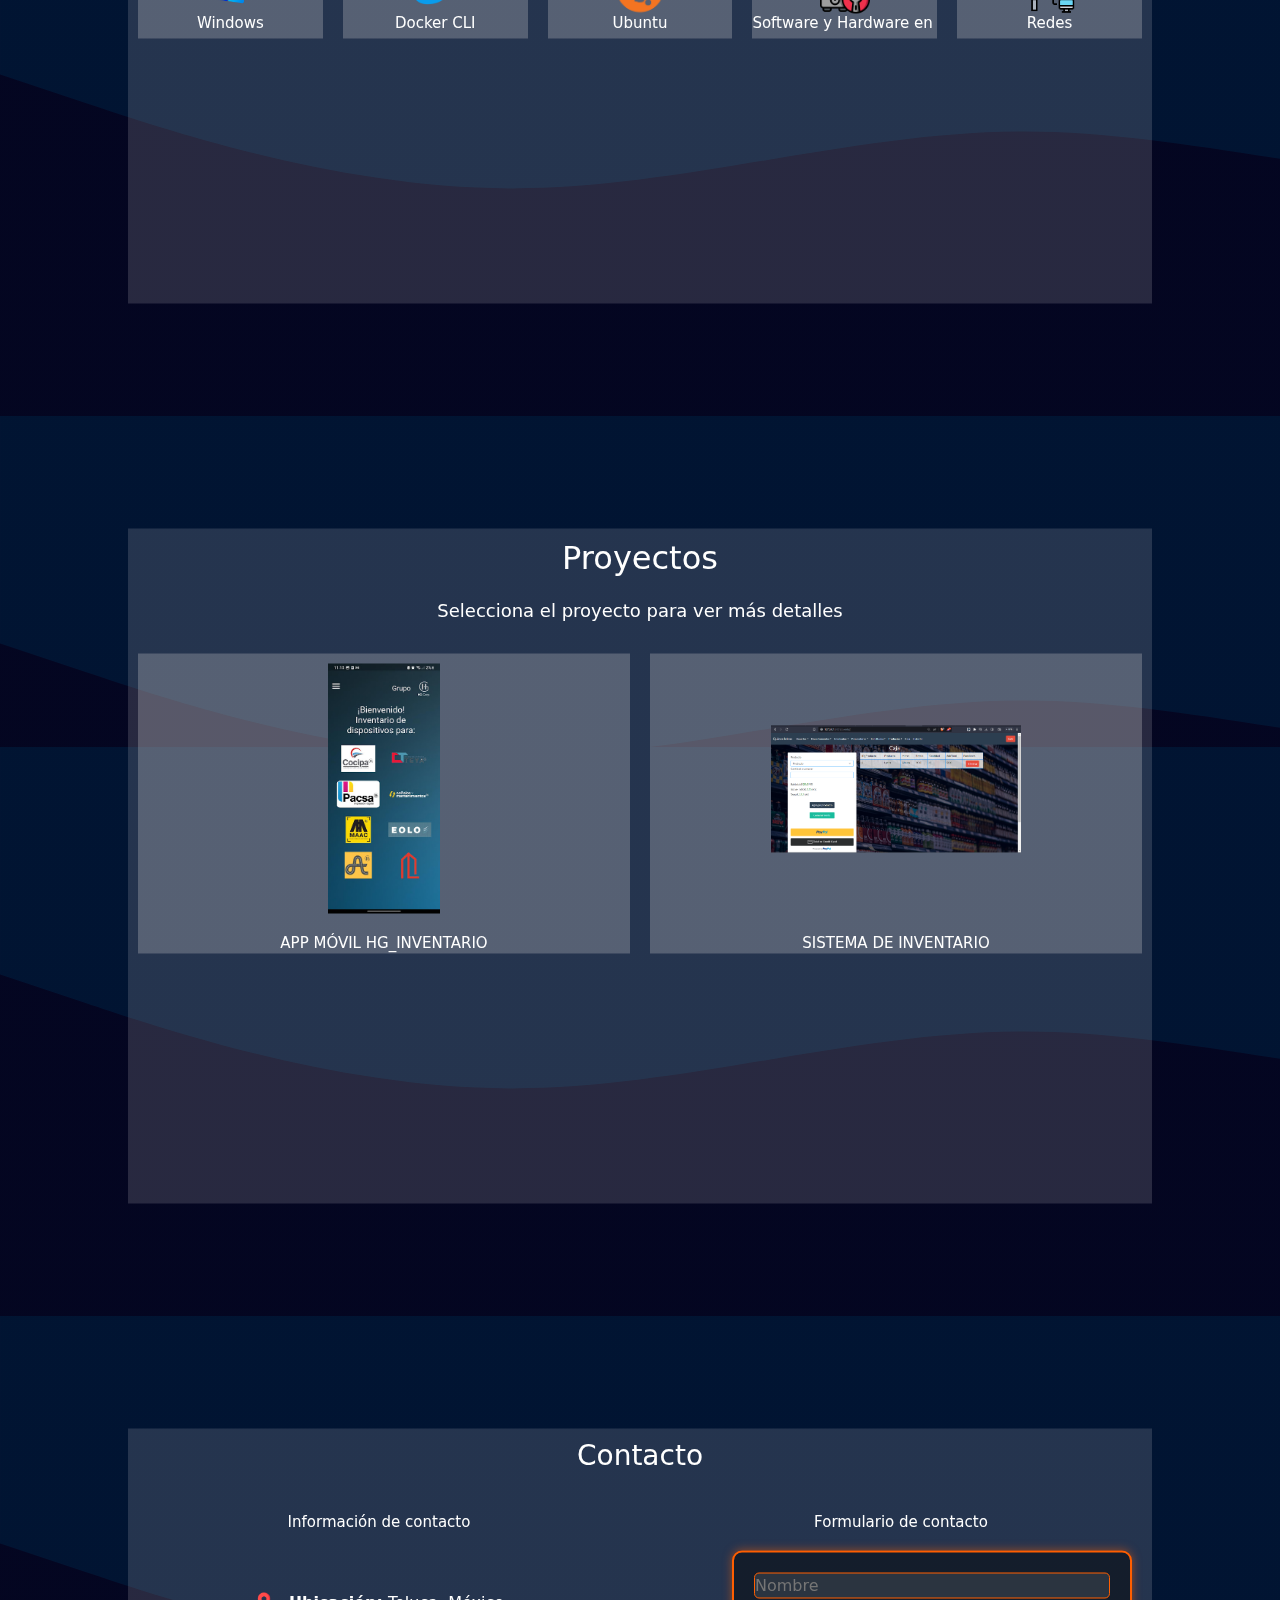
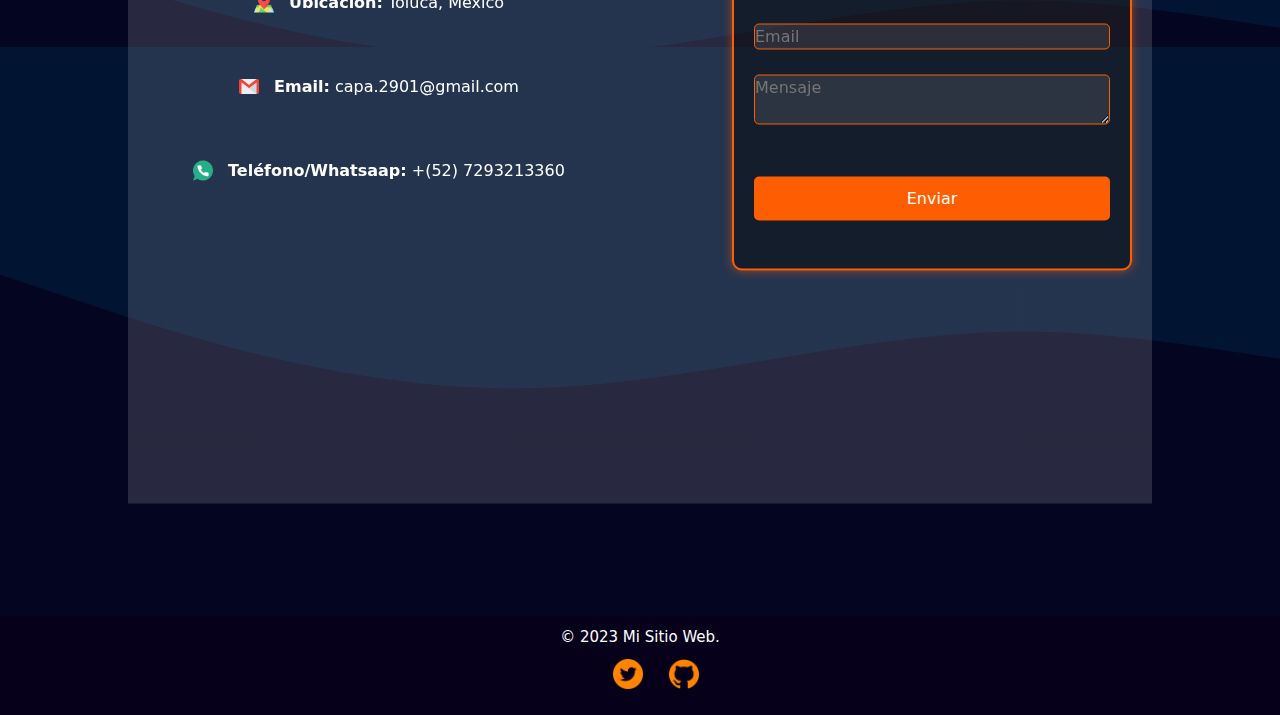
==== commit c9f648b2: "cambio en sobre mi" ====
--- a/index.html
+++ b/index.html
@@ -68,7 +68,7 @@
                 </div>
                 <div class="content-right">
                     <h3>Sobre mí</h3>
-                    <p>Soy jesus</p>
+                    <p>Ingeniero de TI con especialidad en programación, redes e inteligencia de negocios. Ofrezco soluciones tecnológicas creativas y servicios de calidad como freelancer. Impulsa tu proyecto con mi experiencia y pasión por la innovación.</p>
                         <a href="CV.pdf" download>
                             <button class="custom-button">Descarga mi CV</button>
                         </a>                        
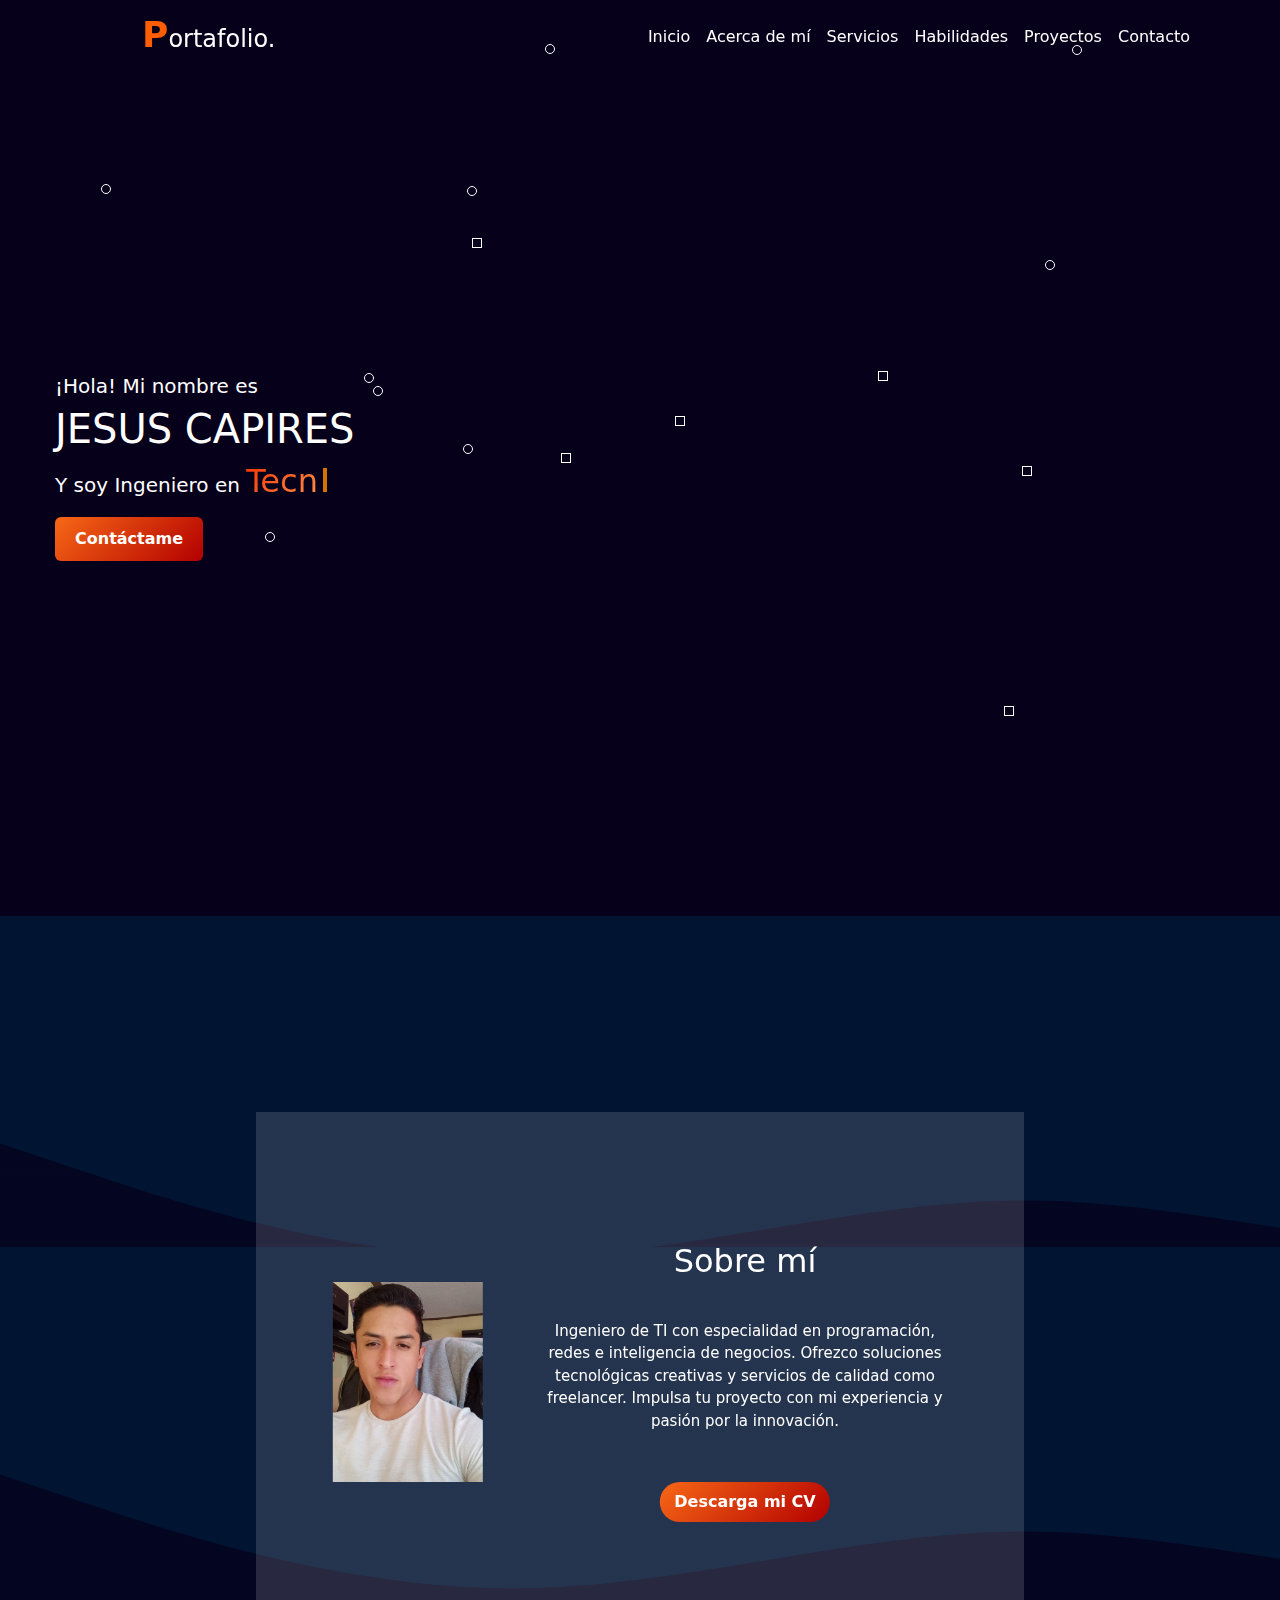
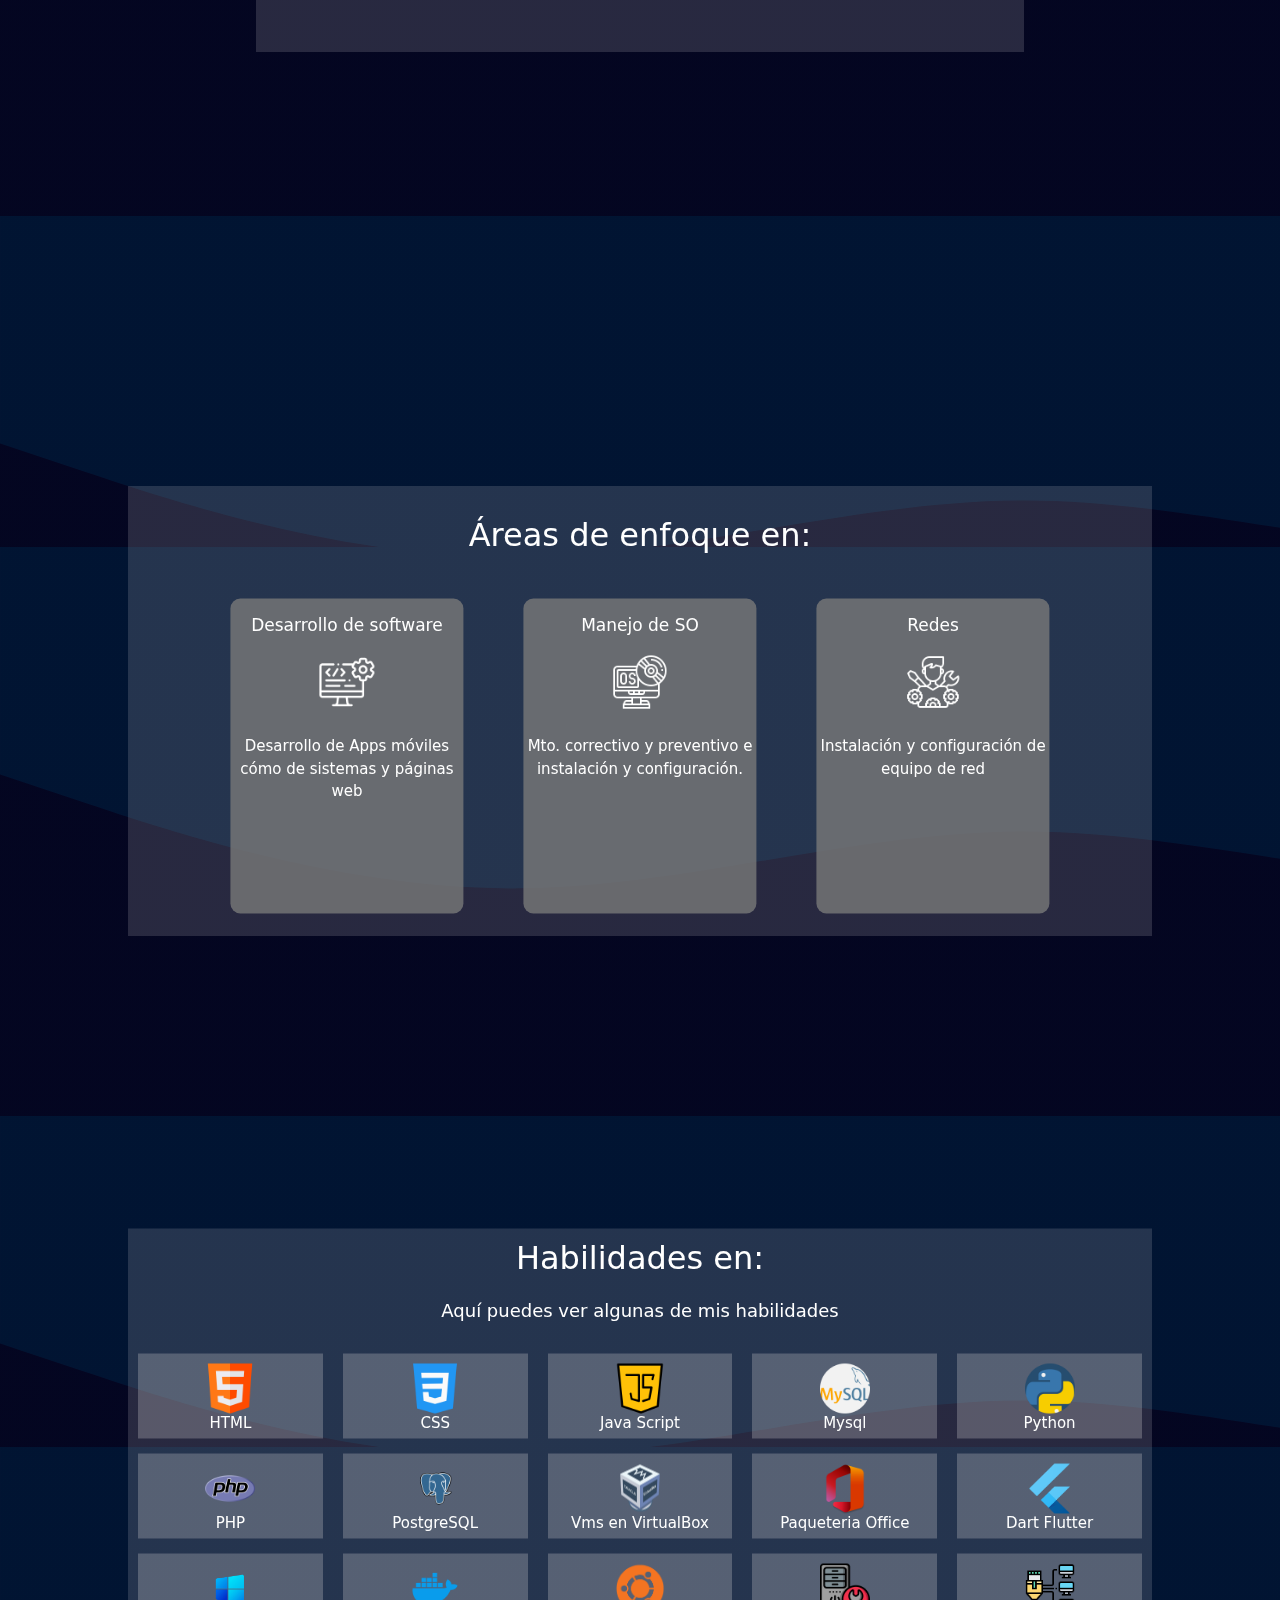
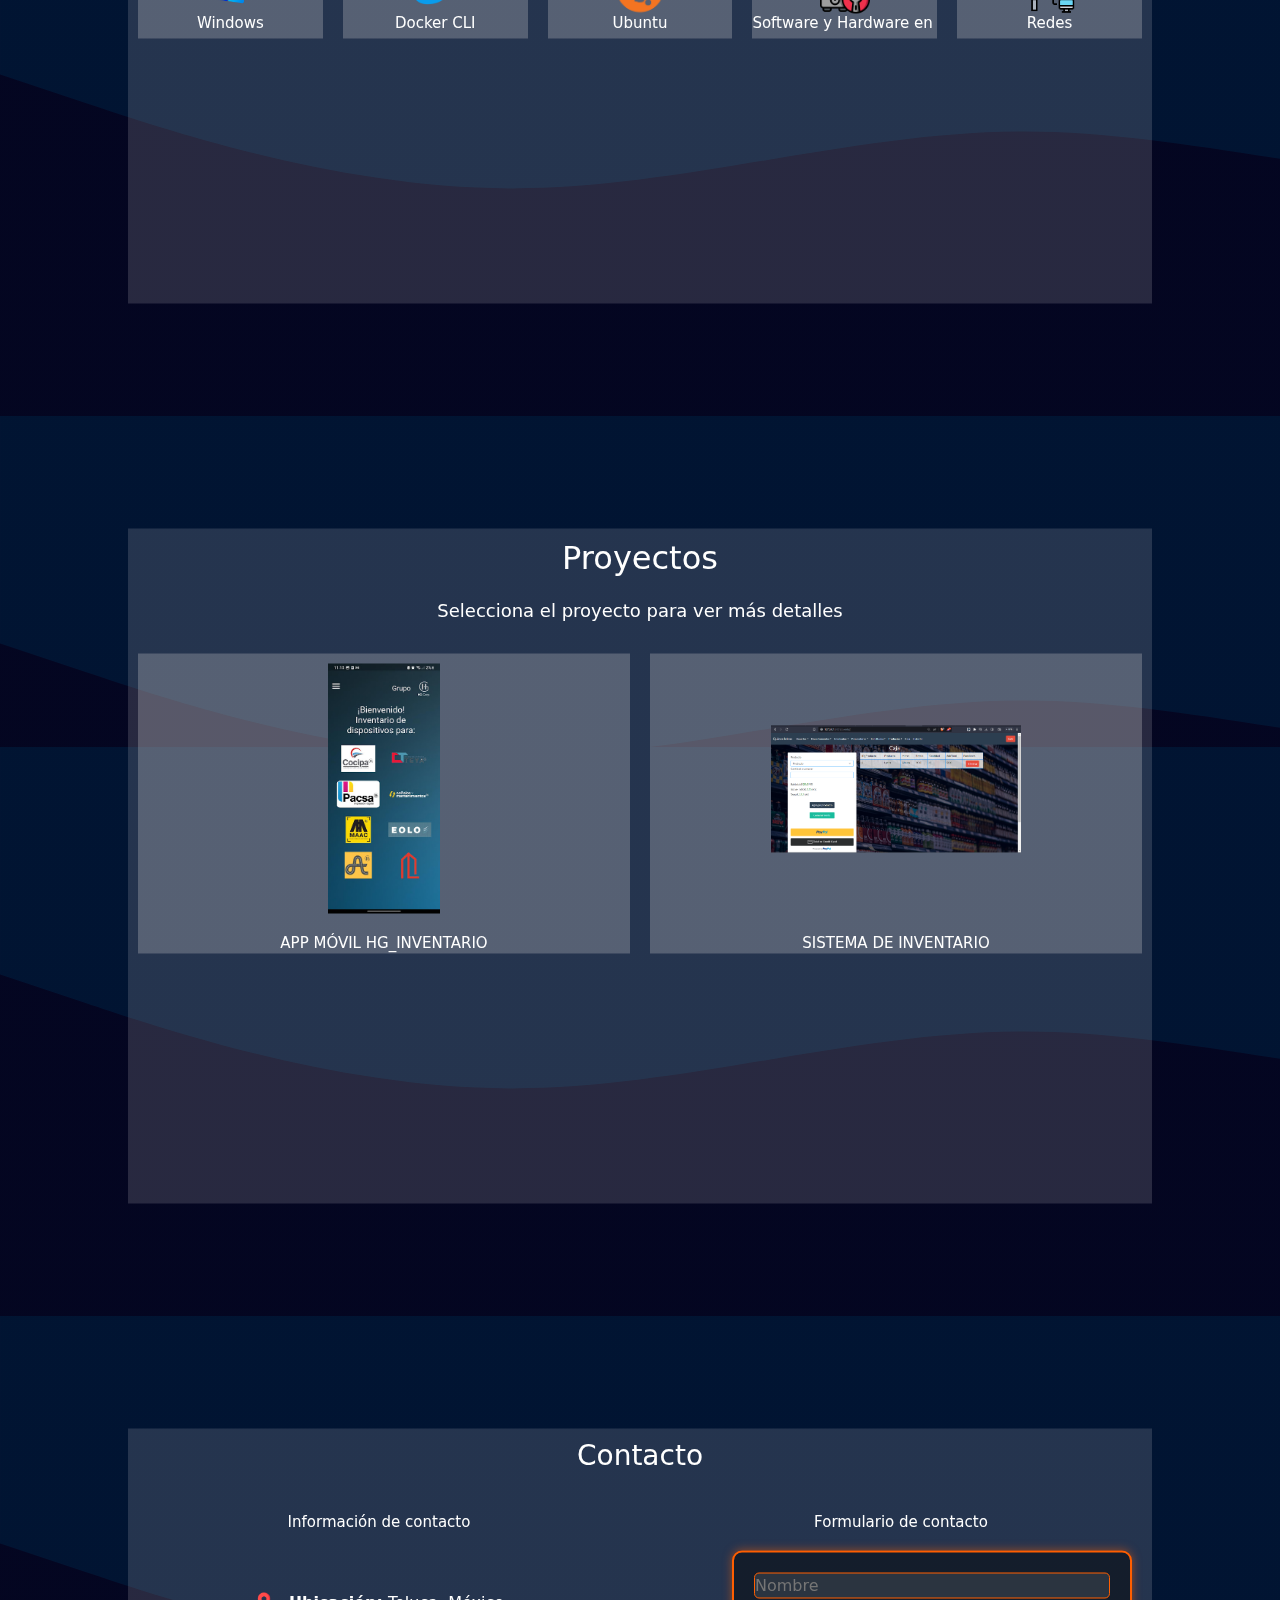
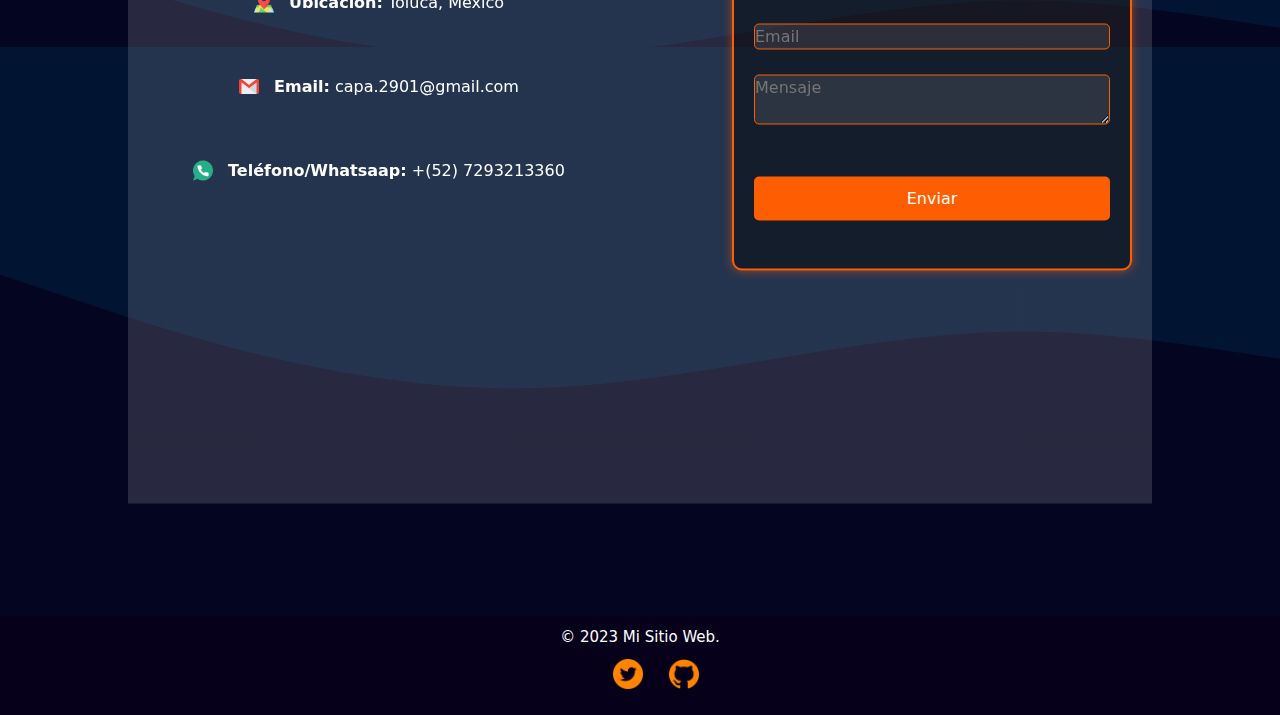
==== commit 9c348bc6: "cambio en imagen yphp" ====
--- a/index.html
+++ b/index.html
@@ -154,8 +154,8 @@
                 <h4>Python</h4>
             </div>
             <div class="overlay-itemH">
-                <img src="images/django.png" alt="Habilidad 6" class="overlay-img">
-                <h4>Django</h4>
+                <img src="images/php.png" alt="Habilidad 6" class="overlay-img">
+                <h4>PHP</h4>
             </div>
             <div class="overlay-itemH">
                 <img src="images/postgresql.png" alt="Habilidad 7" class="overlay-img">
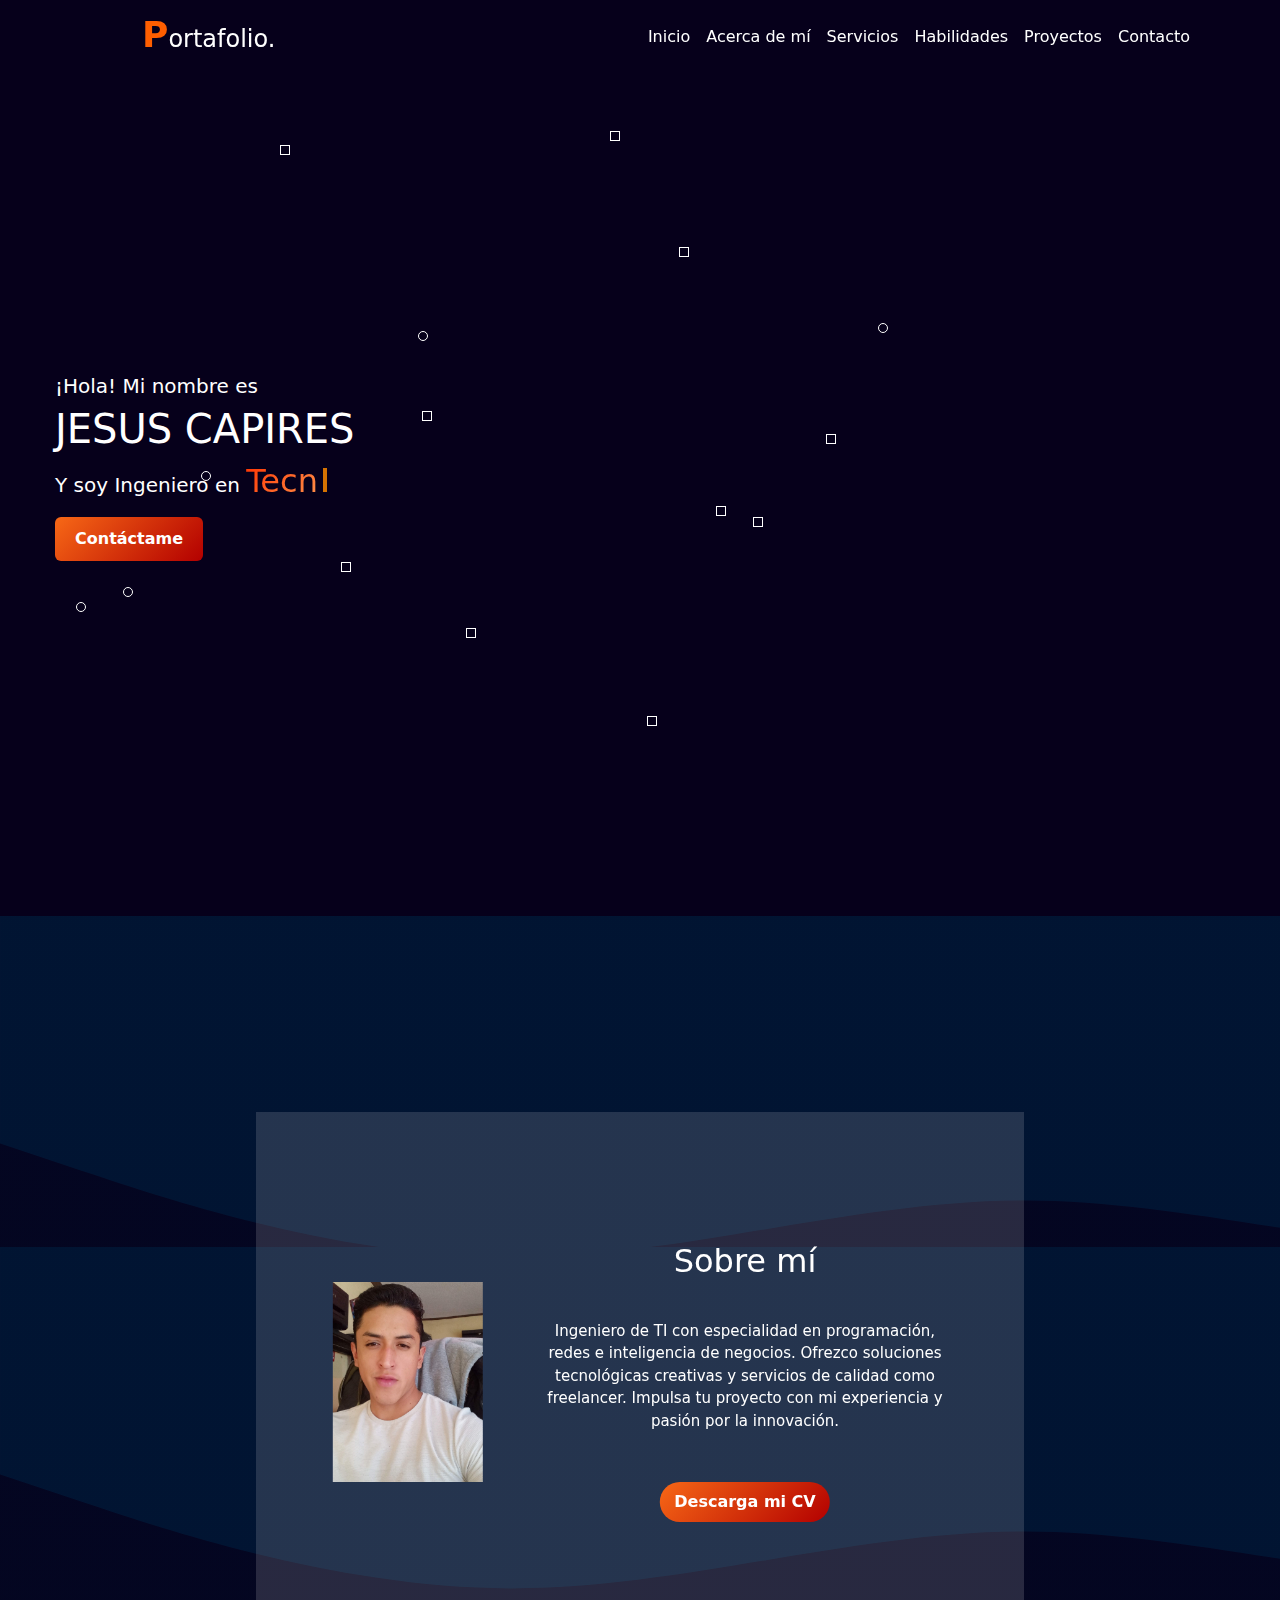
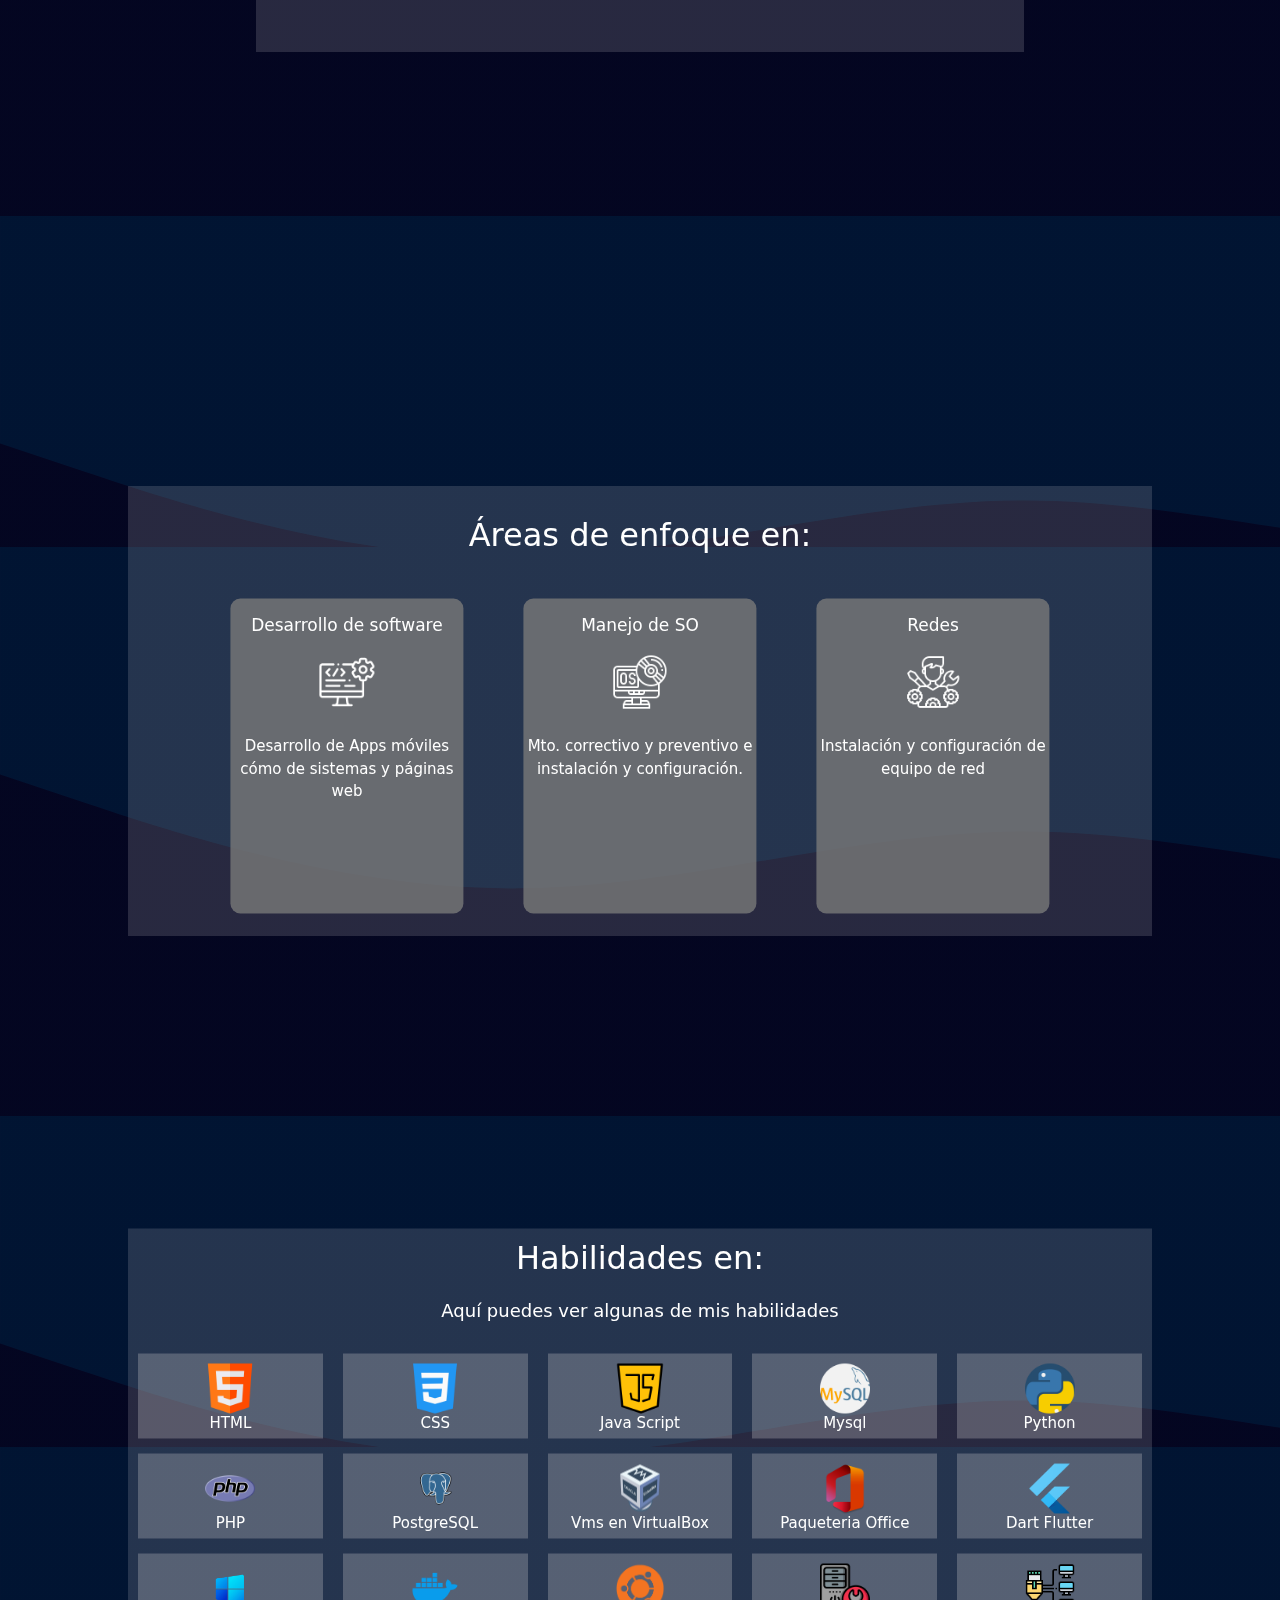
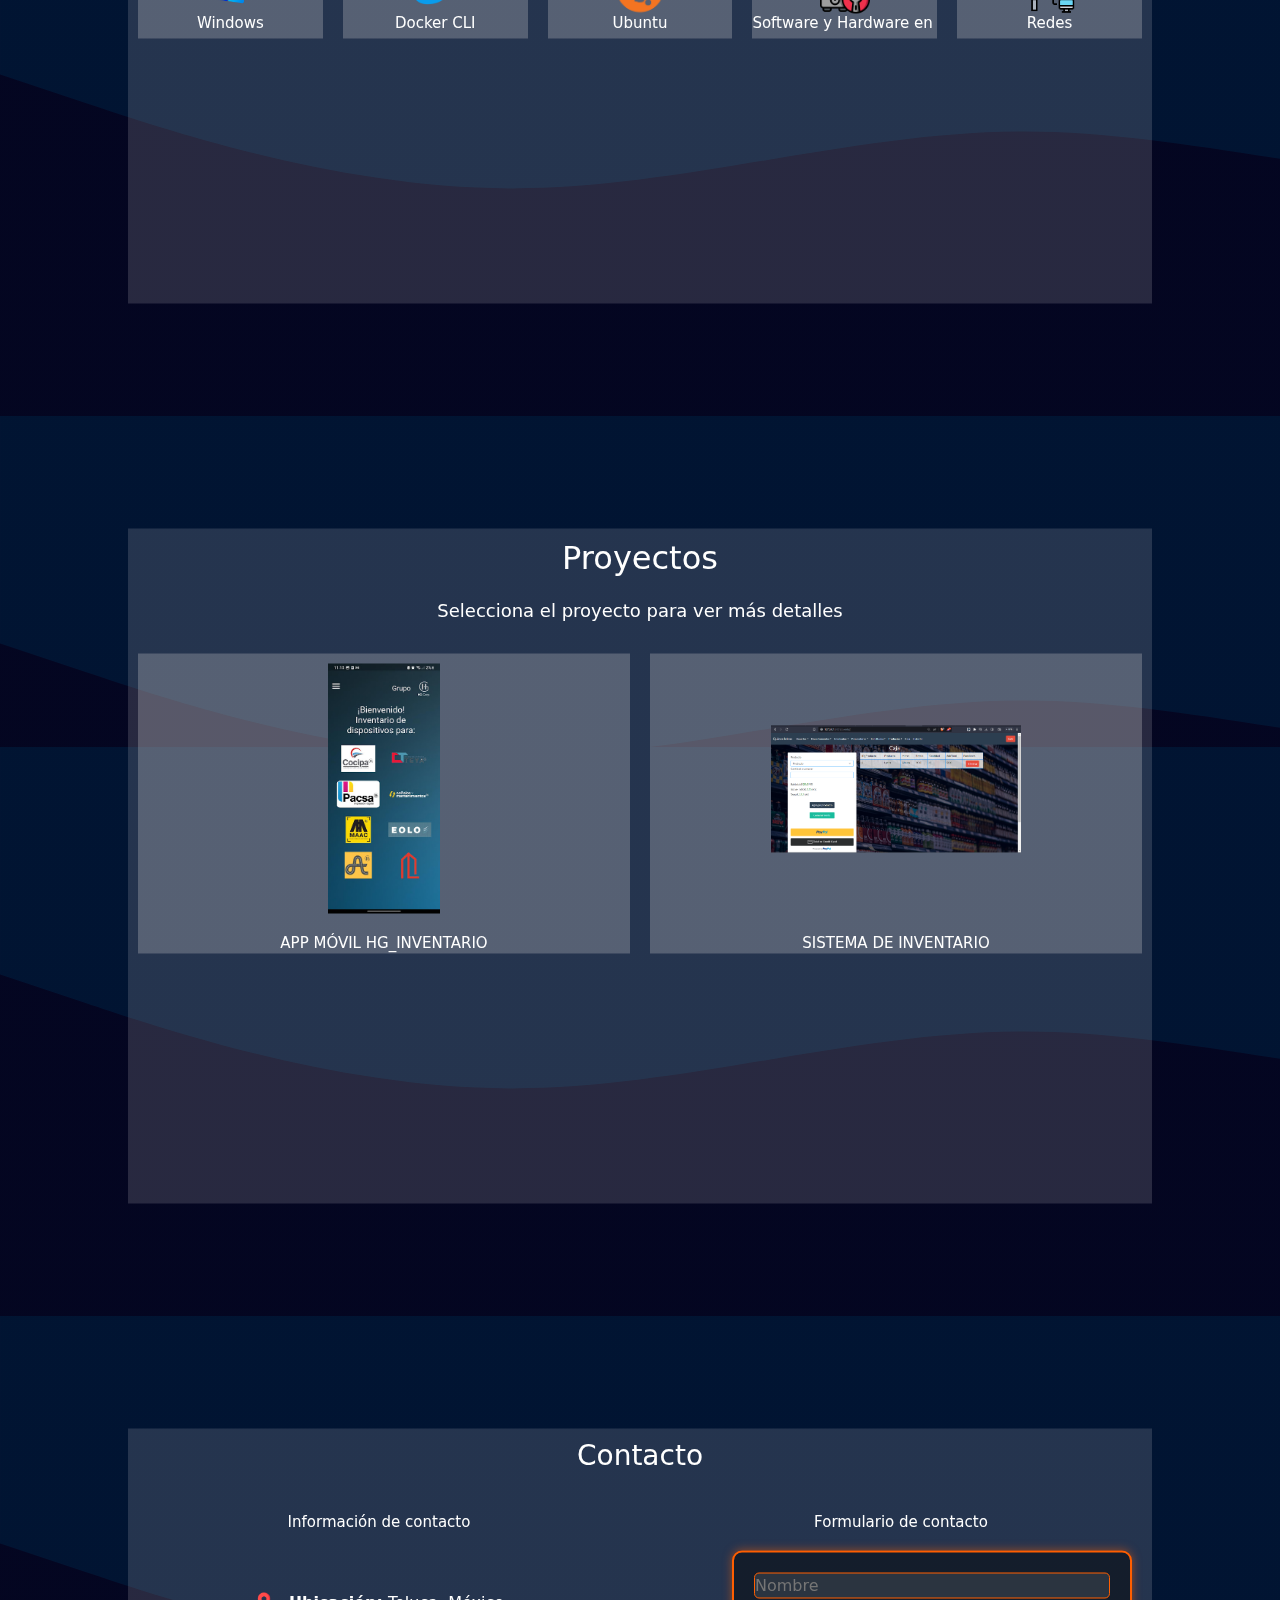
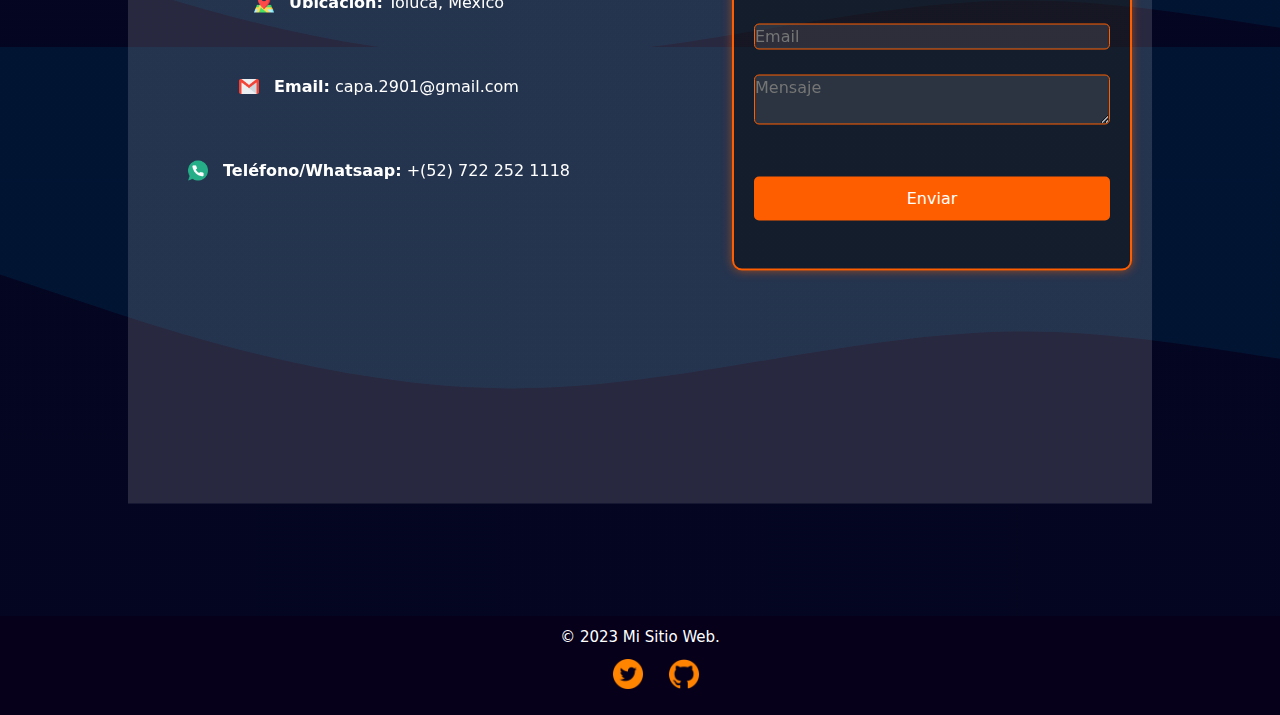
==== commit a295c39e: "actnt" ====
--- a/index.html
+++ b/index.html
@@ -249,7 +249,7 @@
                 </div>
                 <div class="info-item">
                     <img class= "imgC" src="images/cell.png" alt="Icono 3">
-                    <p><b>Teléfono/Whatsaap:</b> +(52) 7293213360</p>
+                    <p><b>Teléfono/Whatsaap:</b> +(52) 722 252 1118</p>
                 </div>
             </div>
             <div class="contact-form" id="contact-form">
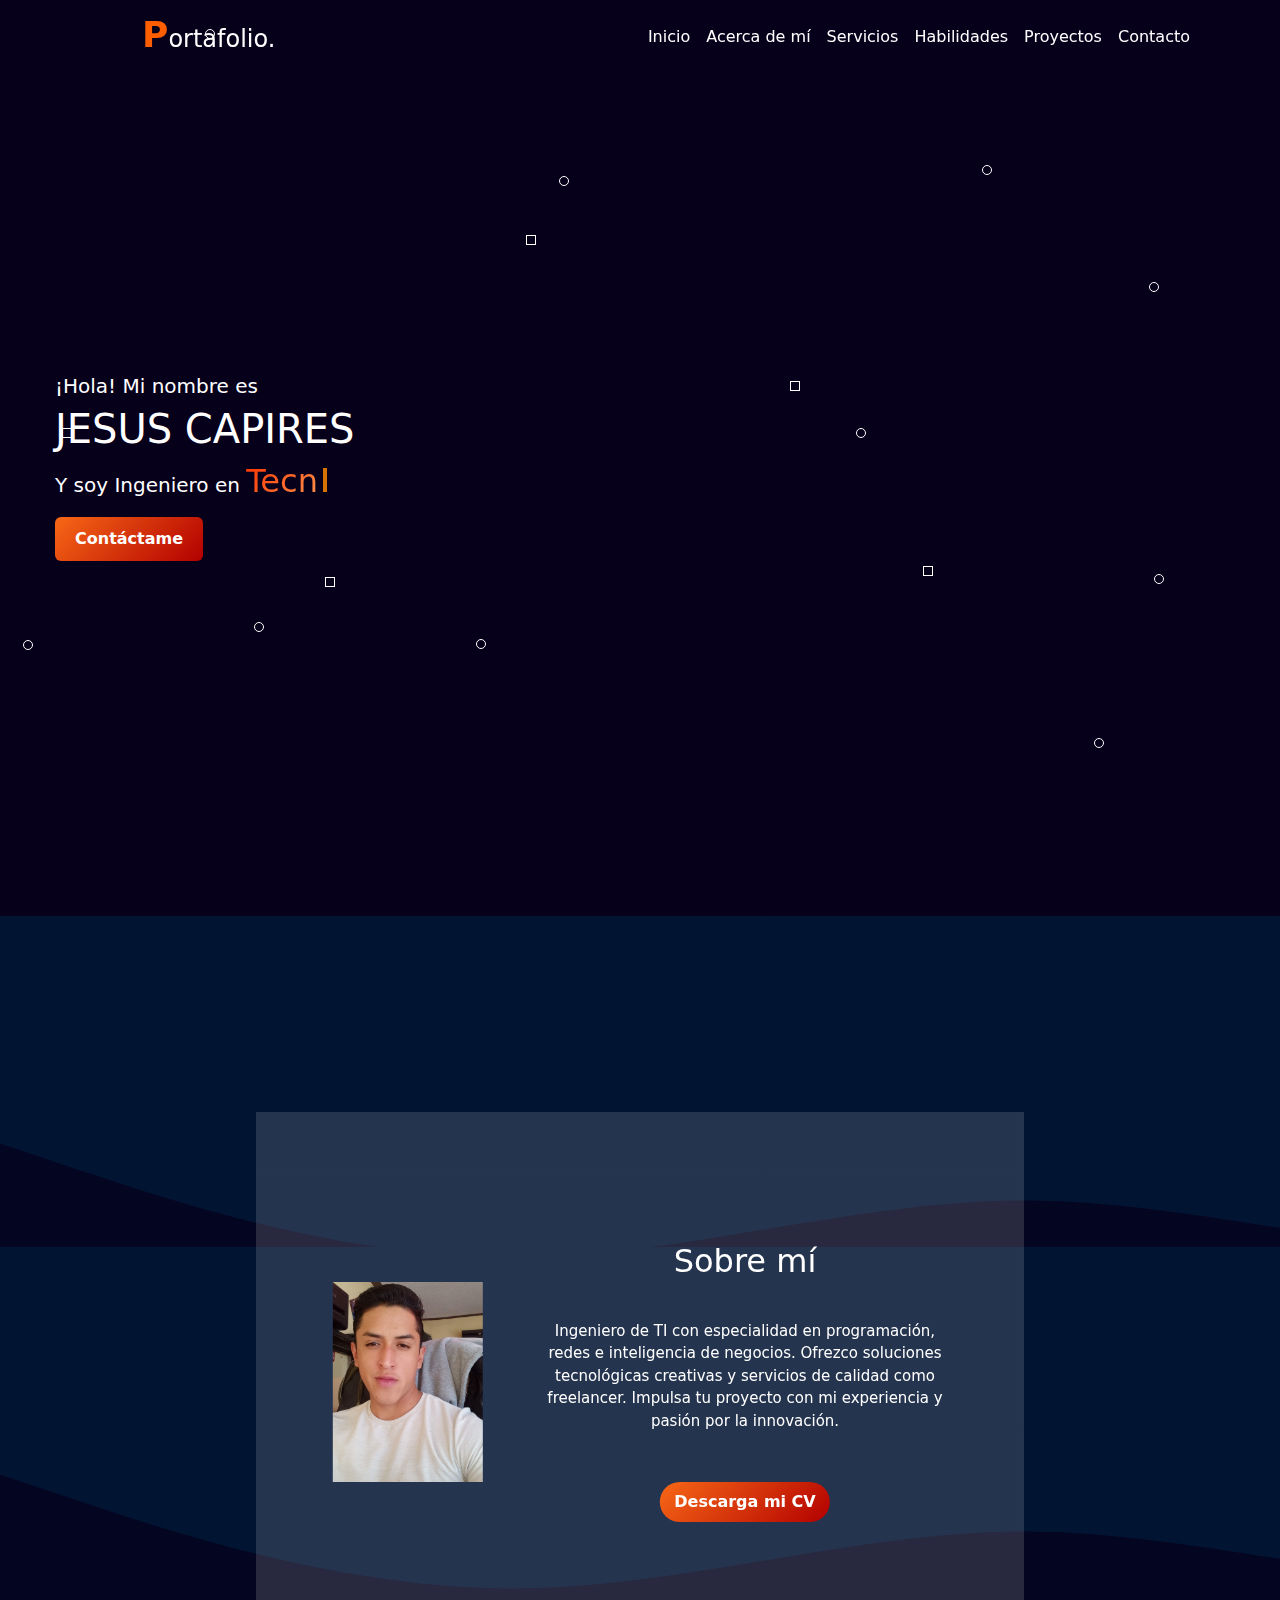
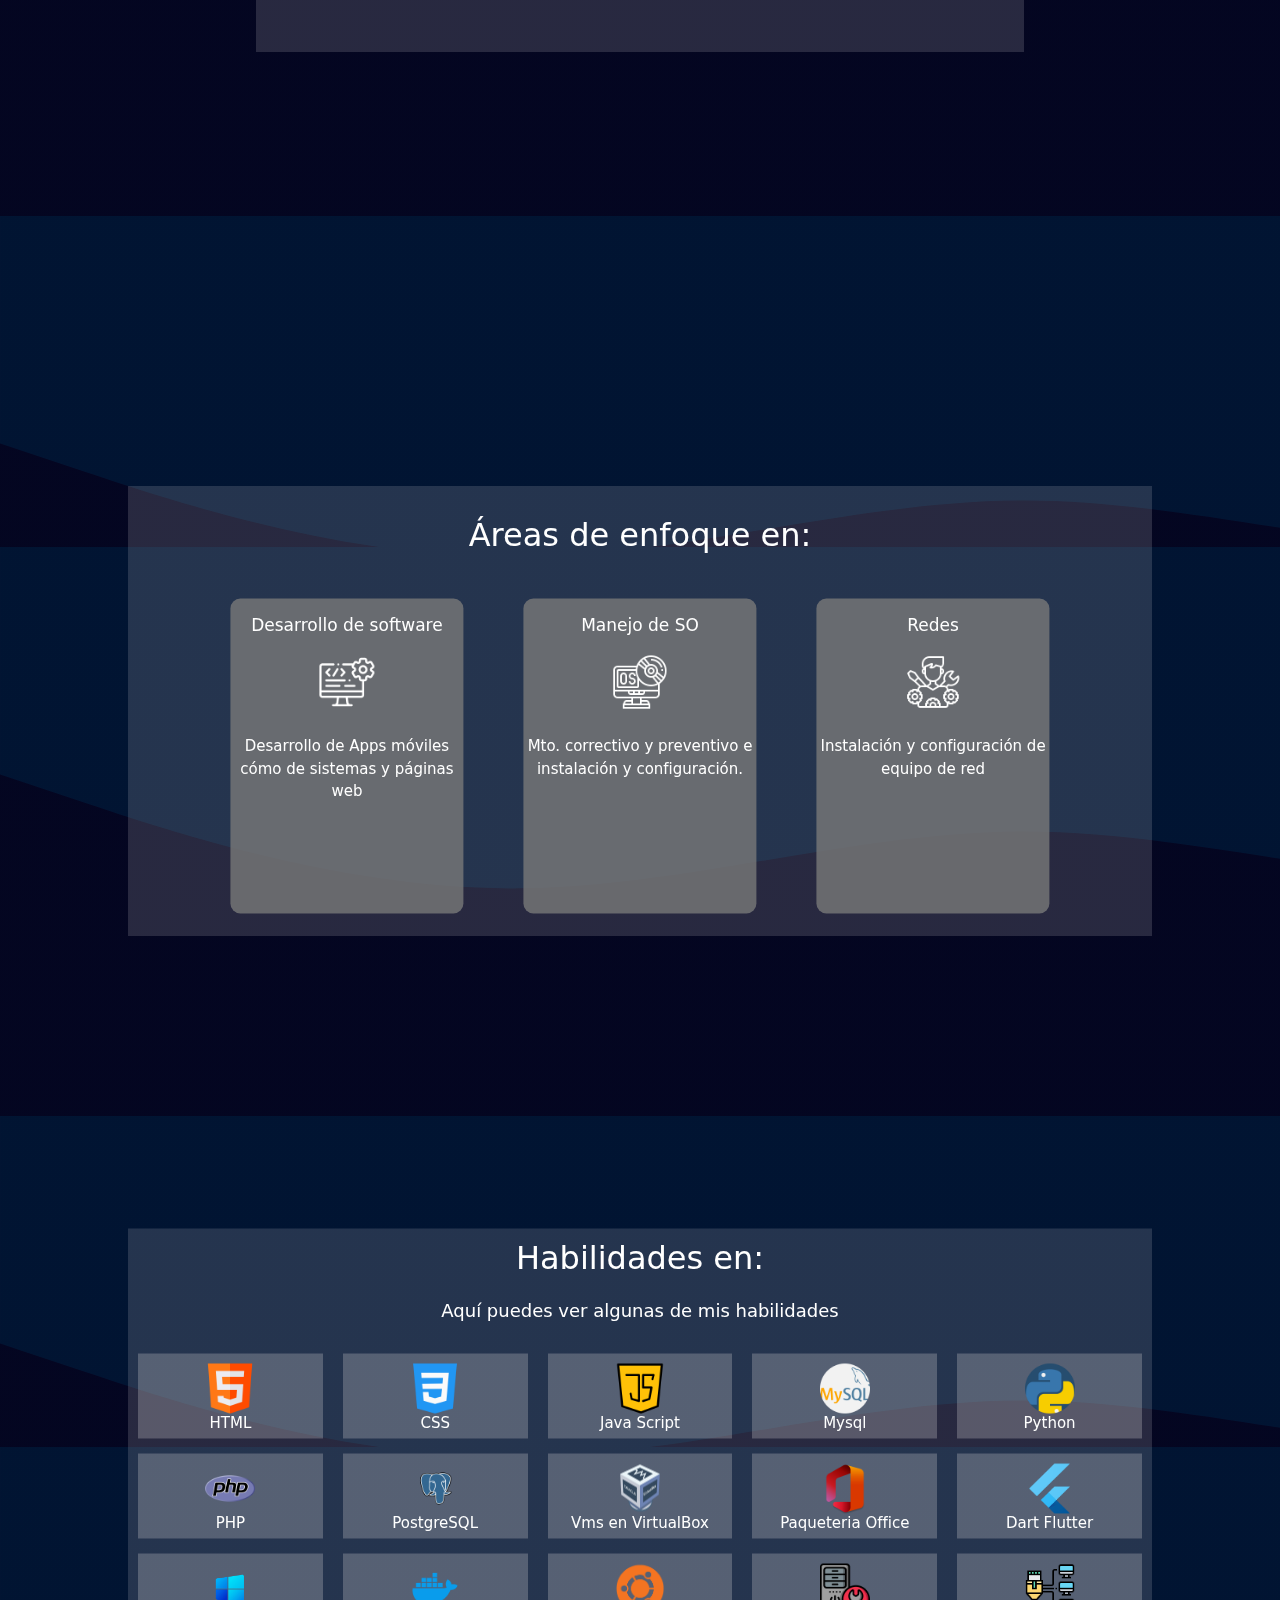
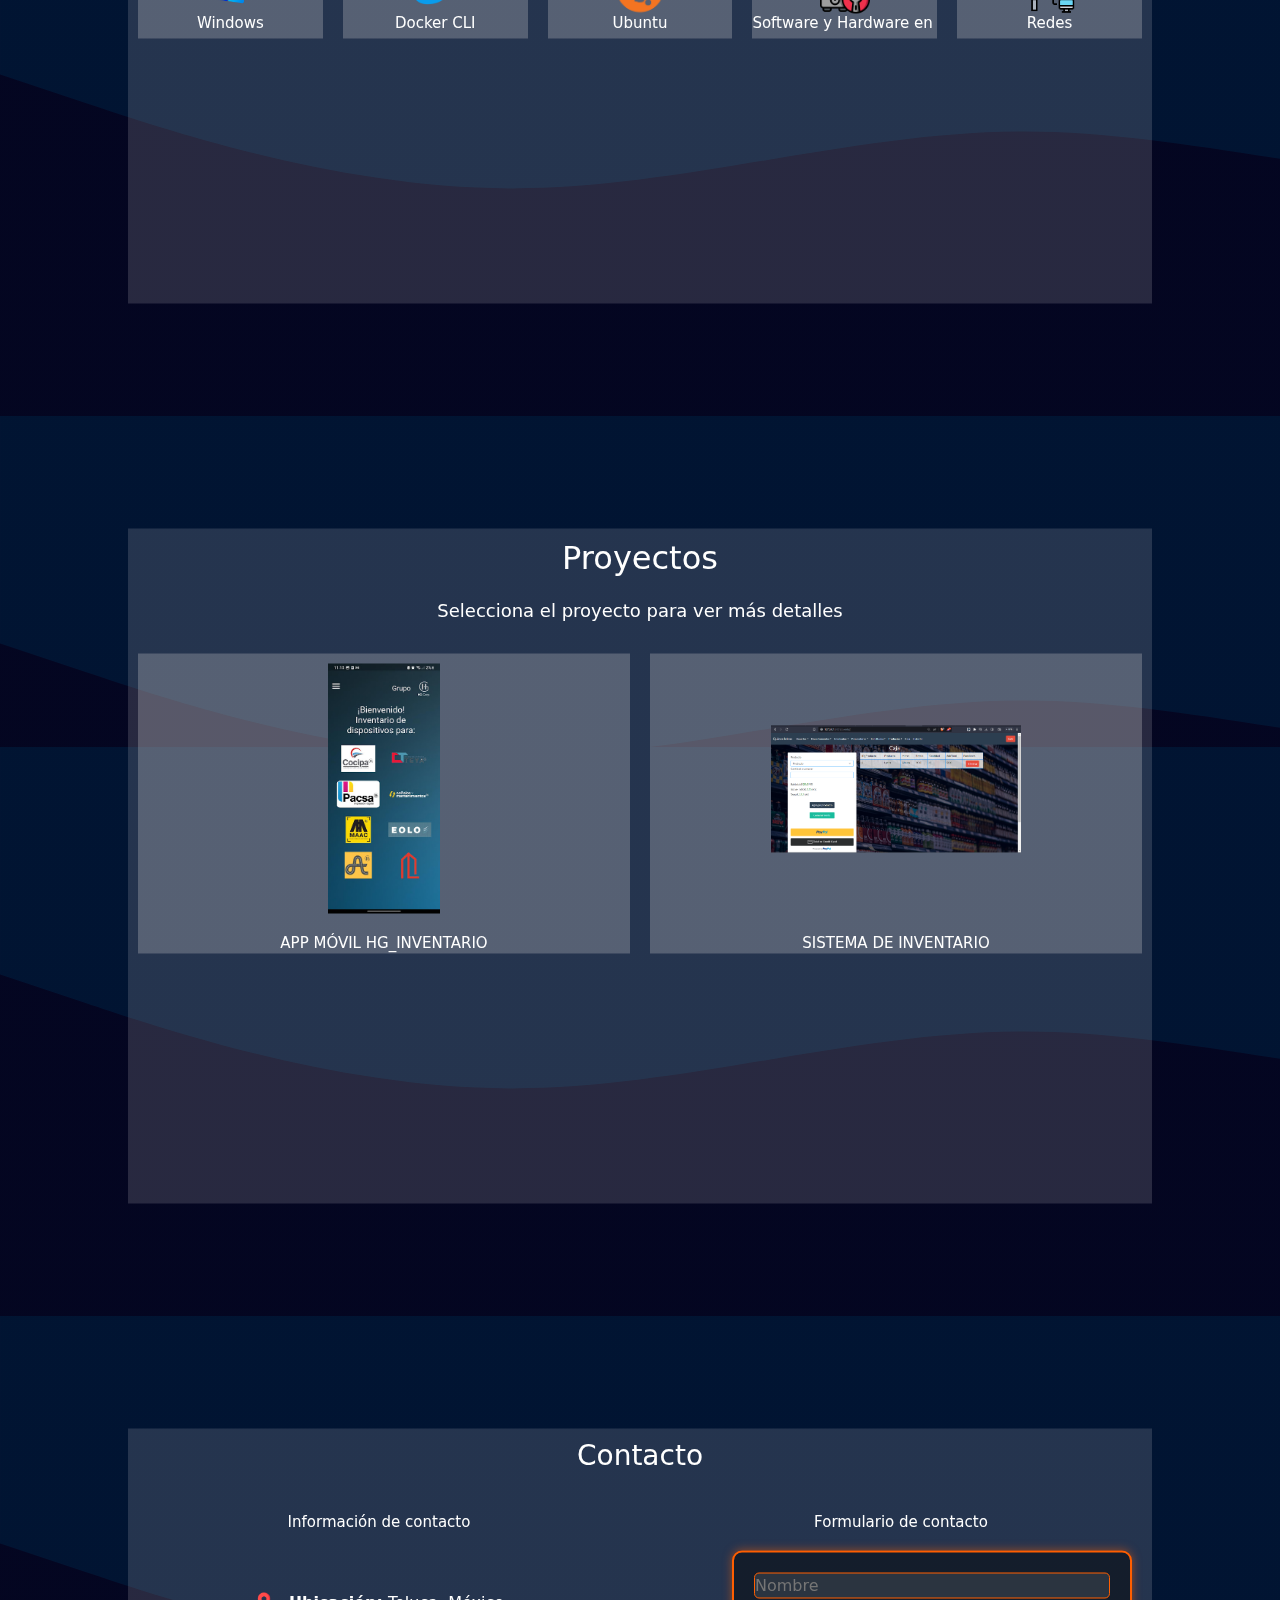
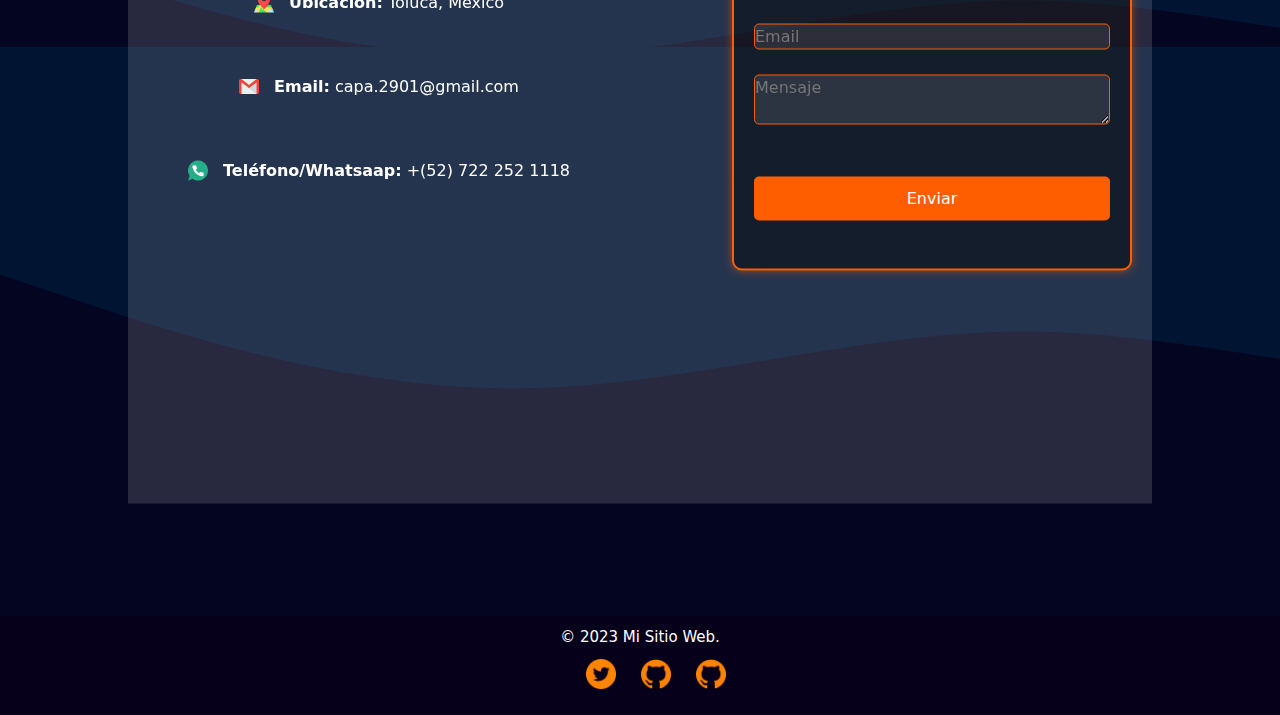
==== commit a9ec103f: "actwp" ====
--- a/index.html
+++ b/index.html
@@ -275,6 +275,7 @@
         <ul class="social-links">
             <lo><a href="https://twitter.com/CapJ09"><img src="images/gorjeo2.png" alt="Twitter"></a></li>
             <lo><a href="https://github.com/JesusCapires"><img src="images/github2.png" alt="Instagram"></a></li>
+            <lo><a href="wa.me/7222521118"><img src="images/github2.png" alt="Whatsaap"></a></li>
         </ul>
     </div>
 </footer>
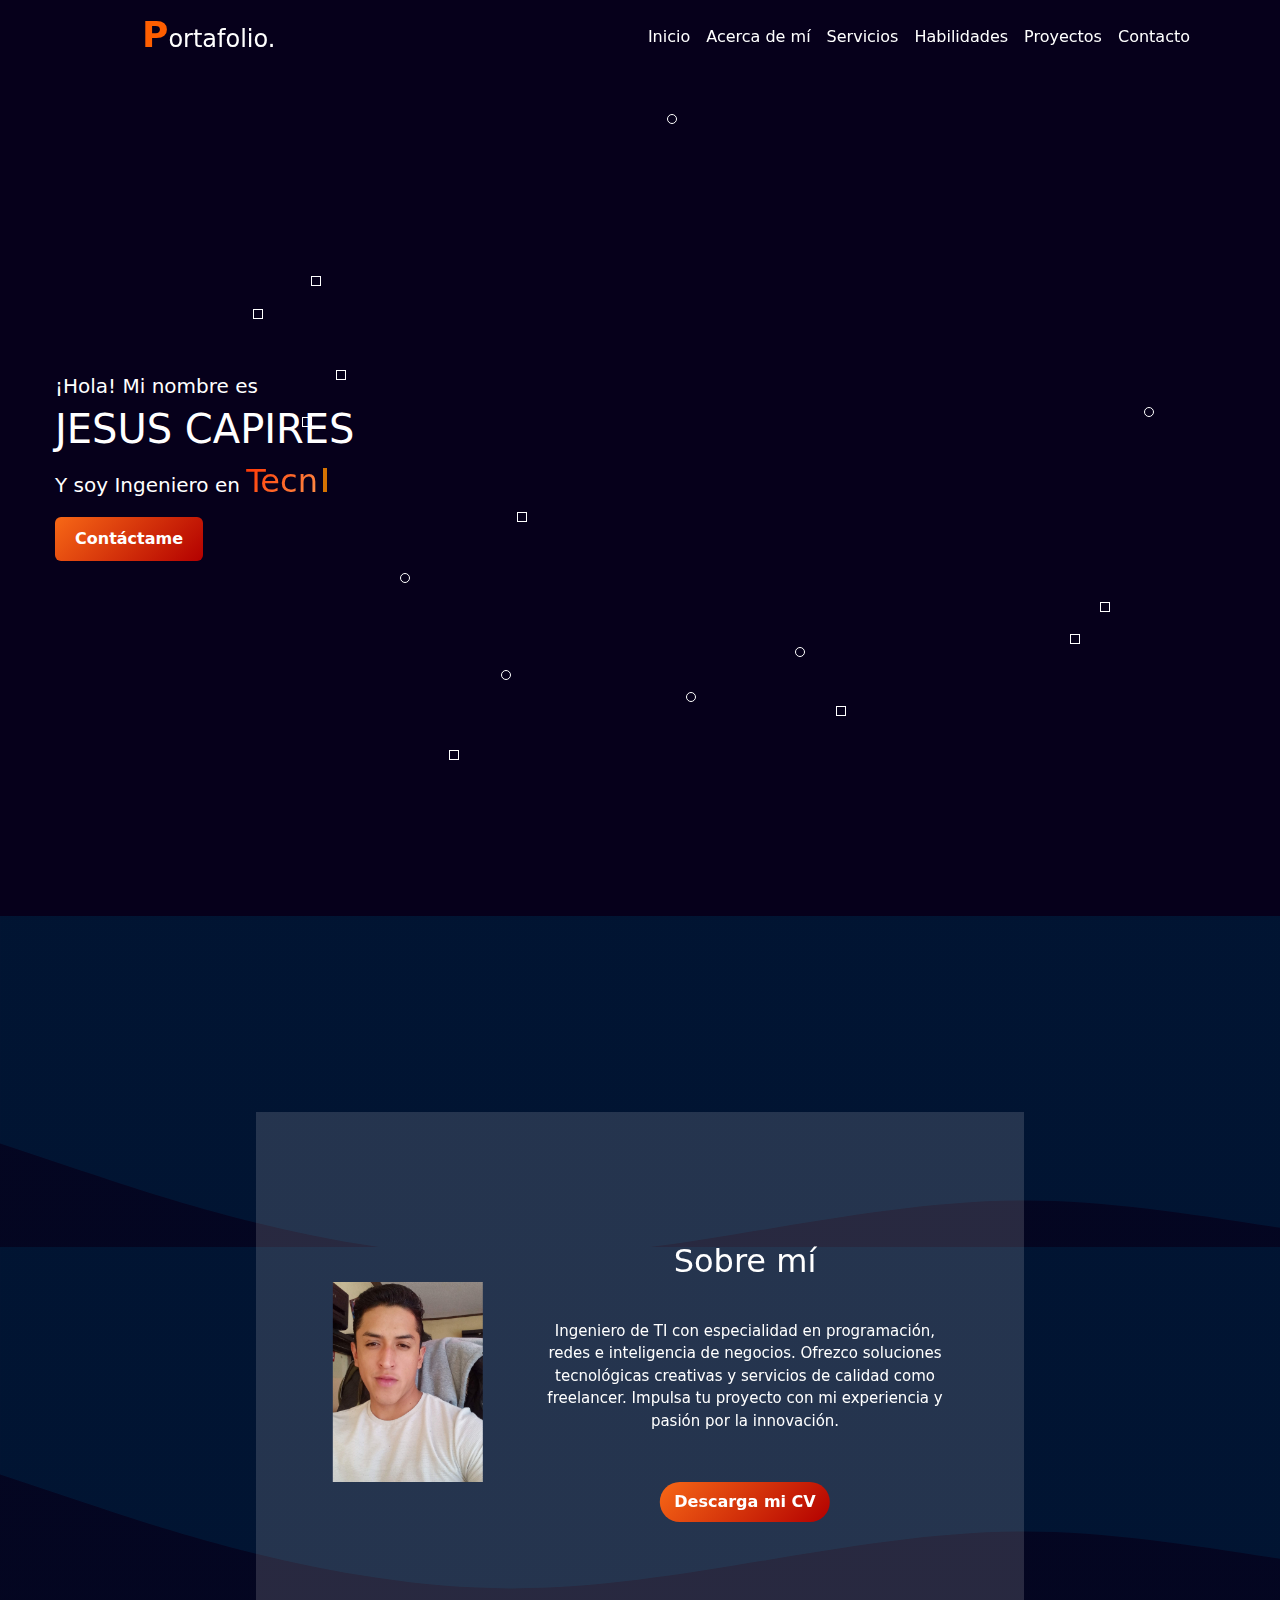
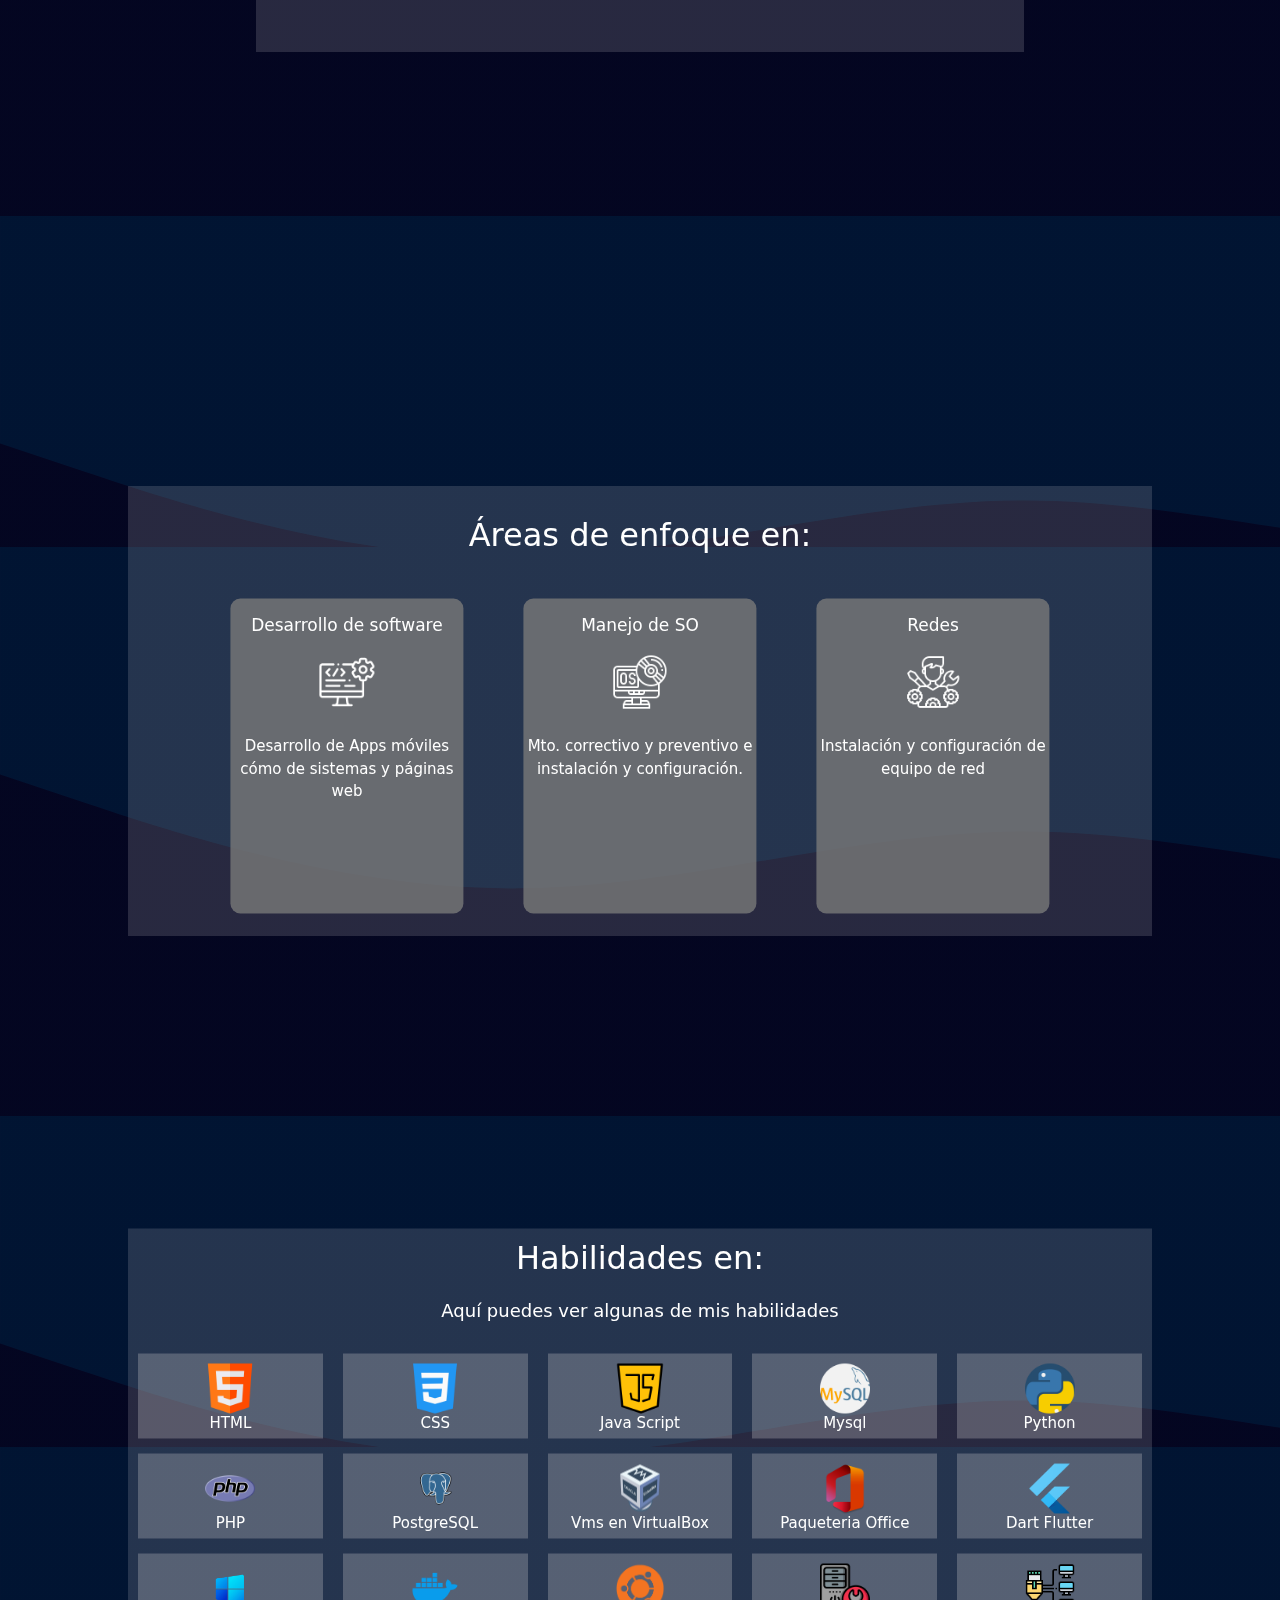
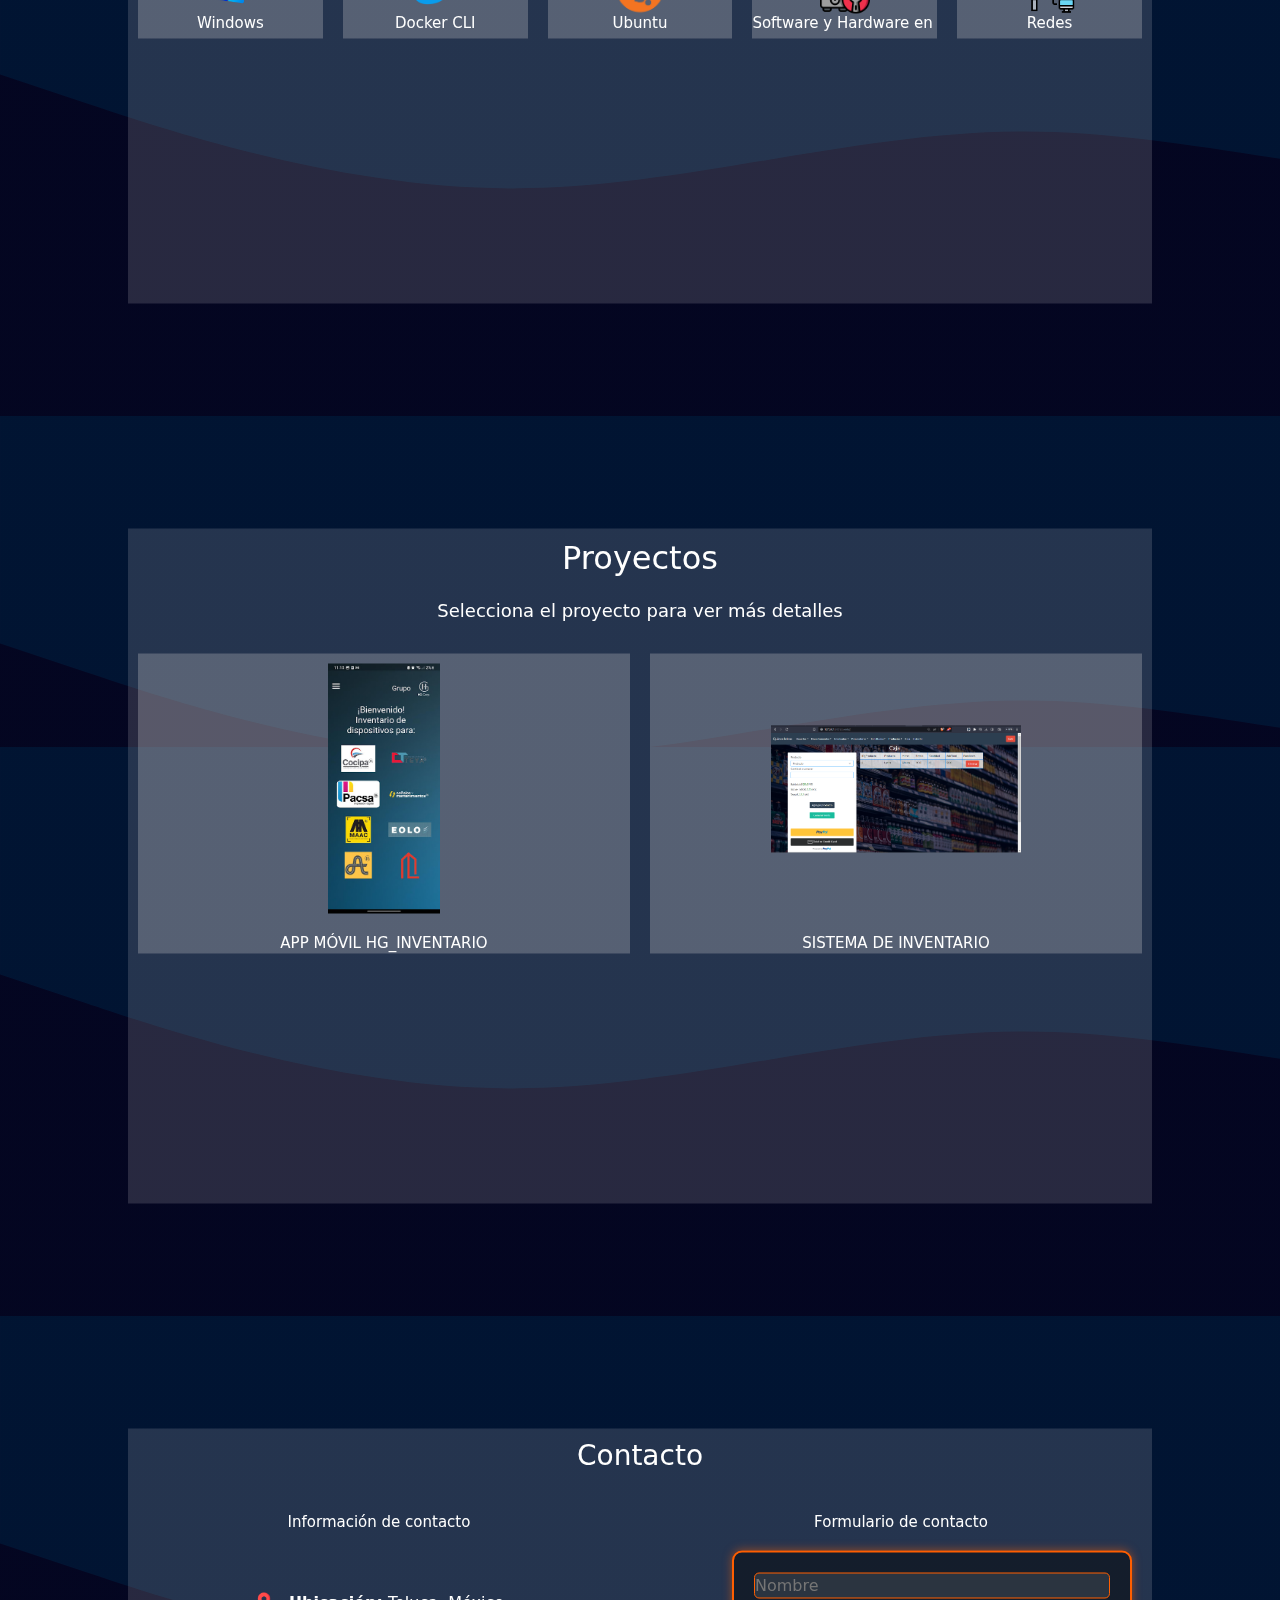
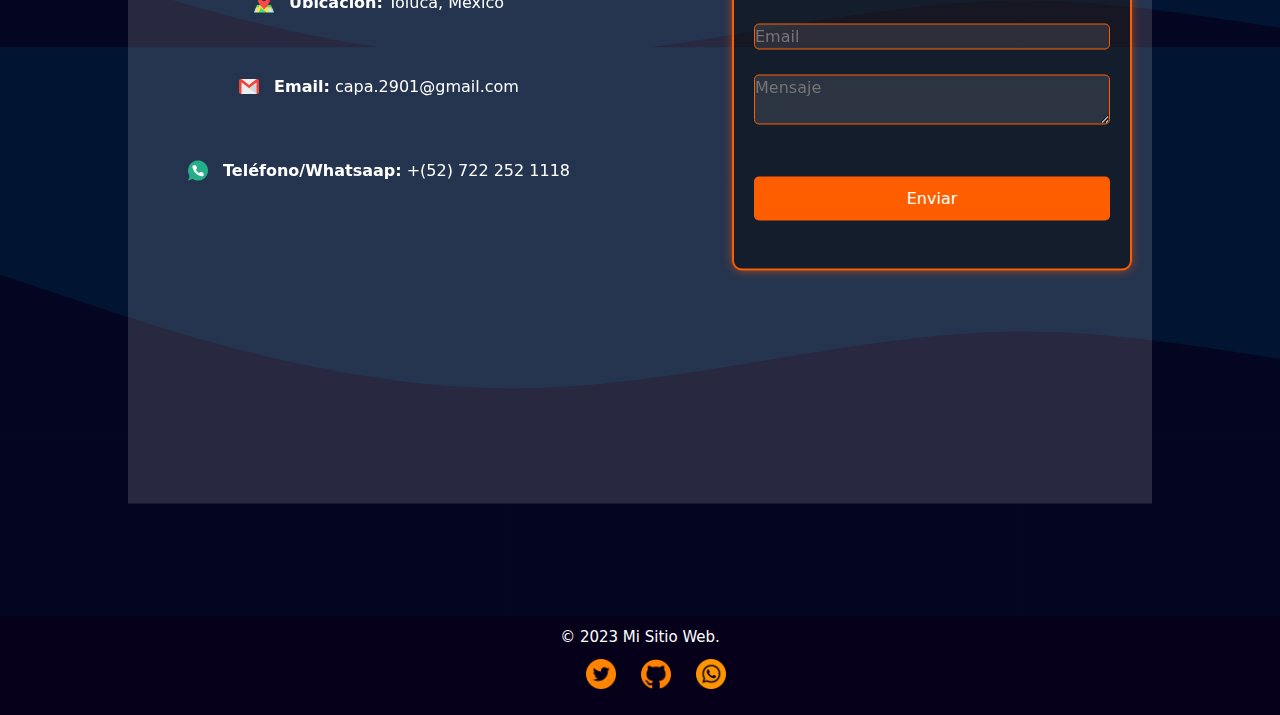
==== commit 03d6f4a7: "actwp2" ====
--- a/index.html
+++ b/index.html
@@ -275,7 +275,7 @@
         <ul class="social-links">
             <lo><a href="https://twitter.com/CapJ09"><img src="images/gorjeo2.png" alt="Twitter"></a></li>
             <lo><a href="https://github.com/JesusCapires"><img src="images/github2.png" alt="Instagram"></a></li>
-            <lo><a href="wa.me/7222521118"><img src="images/github2.png" alt="Whatsaap"></a></li>
+            <lo><a href="wa.me/7222521118"><img src="images/whatsapp.png" alt="Whatsaap"></a></li>
         </ul>
     </div>
 </footer>
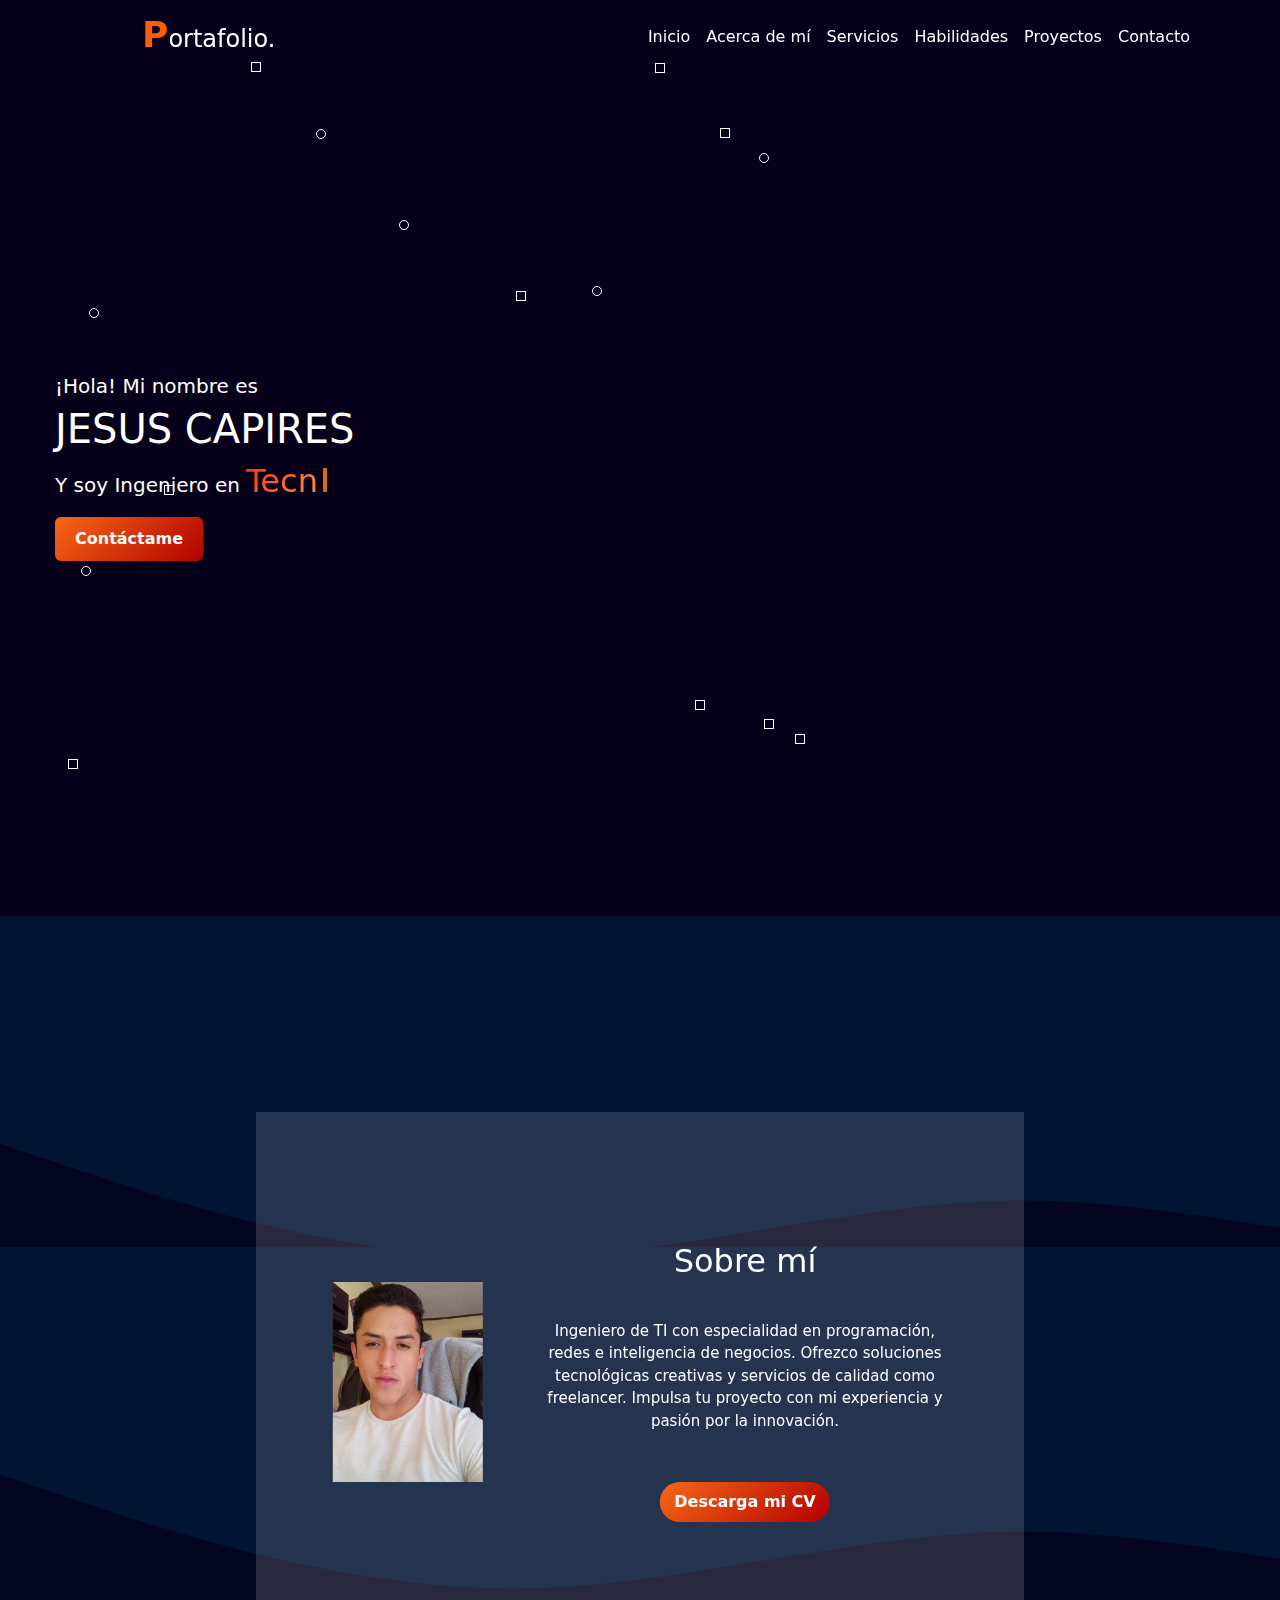
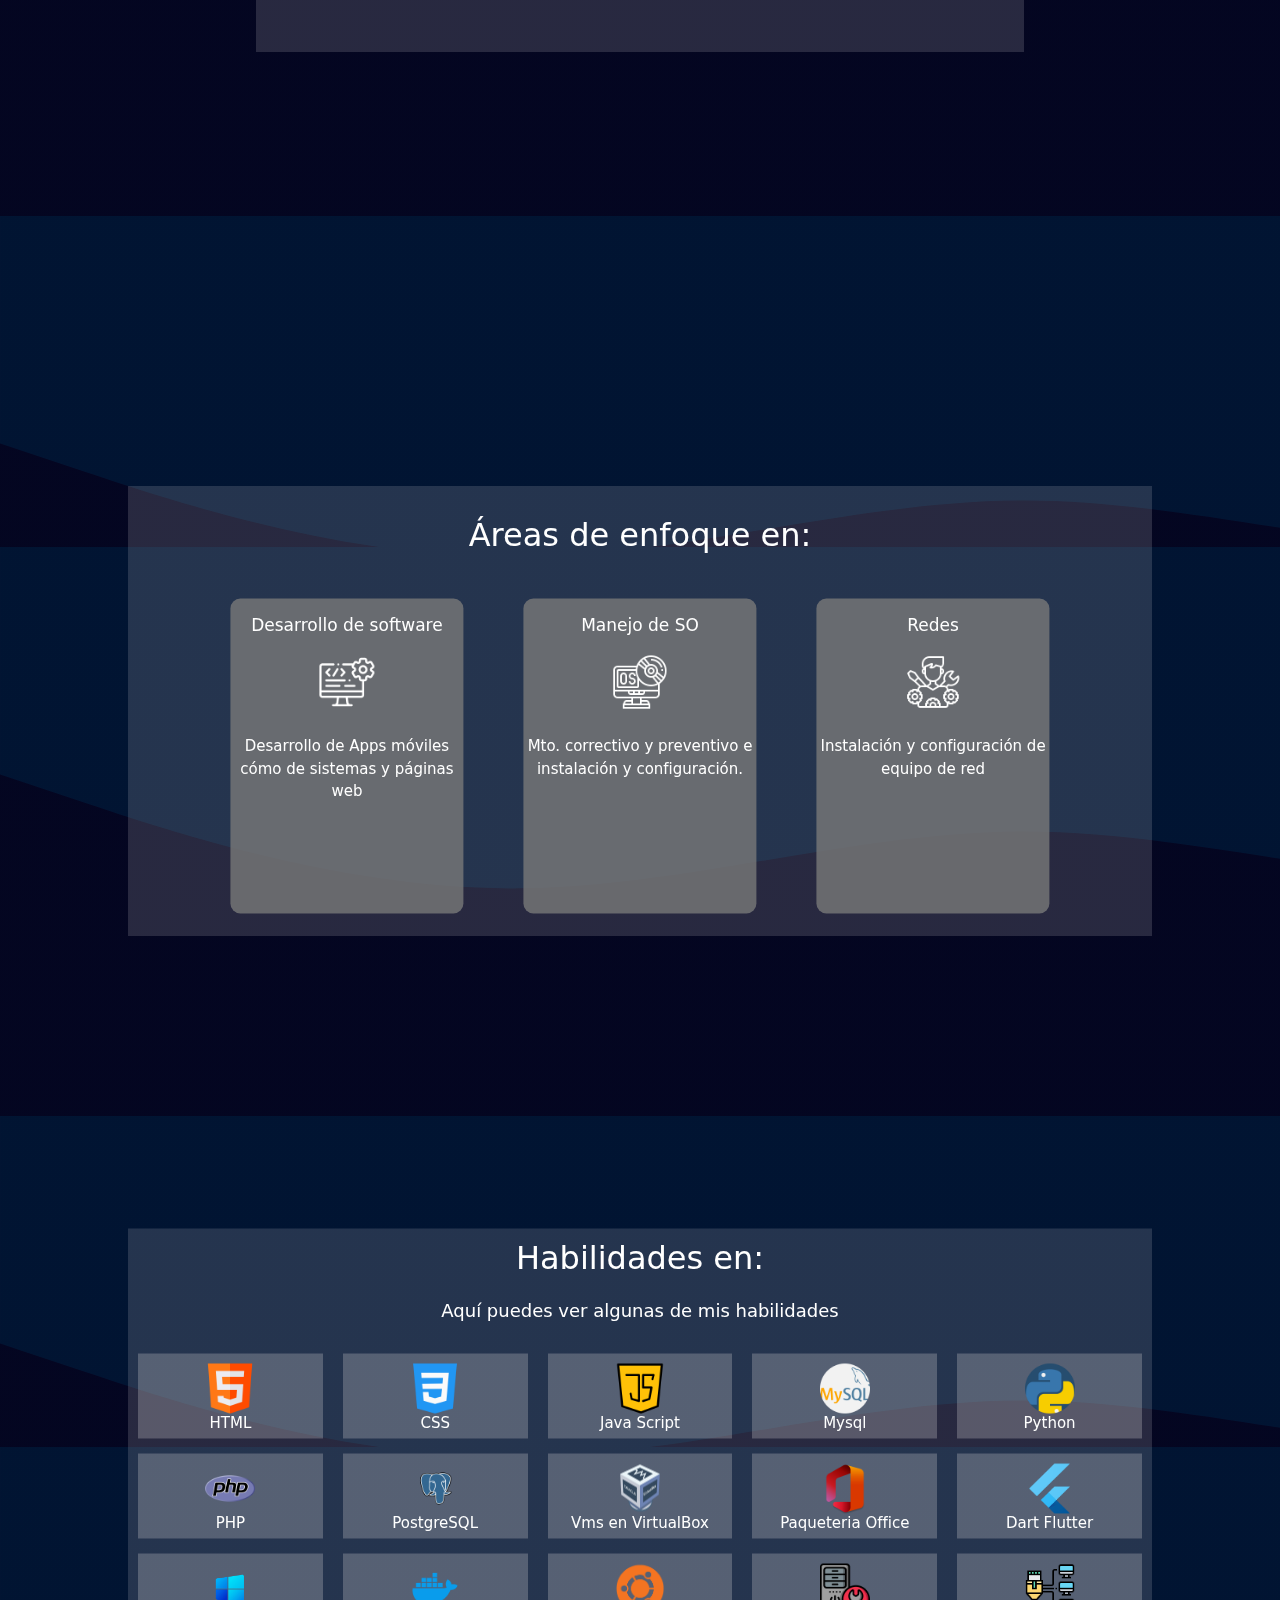
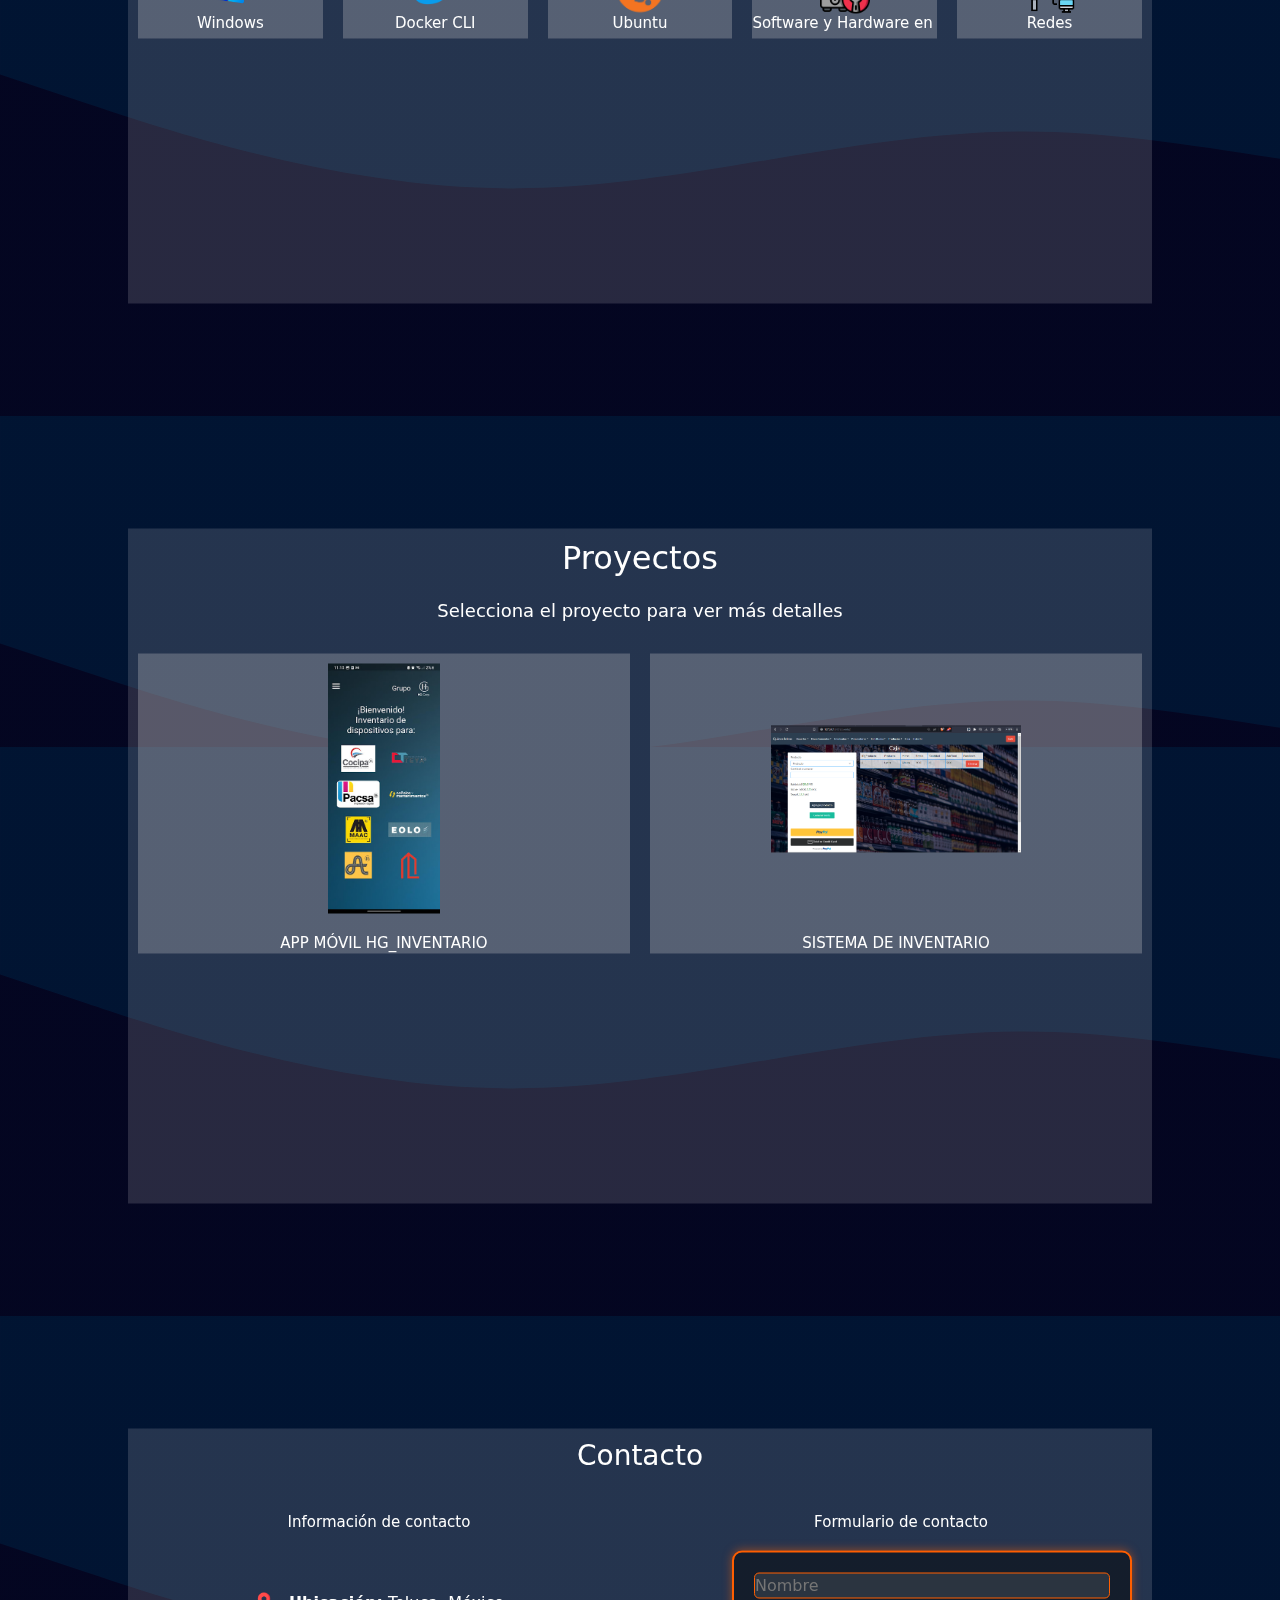
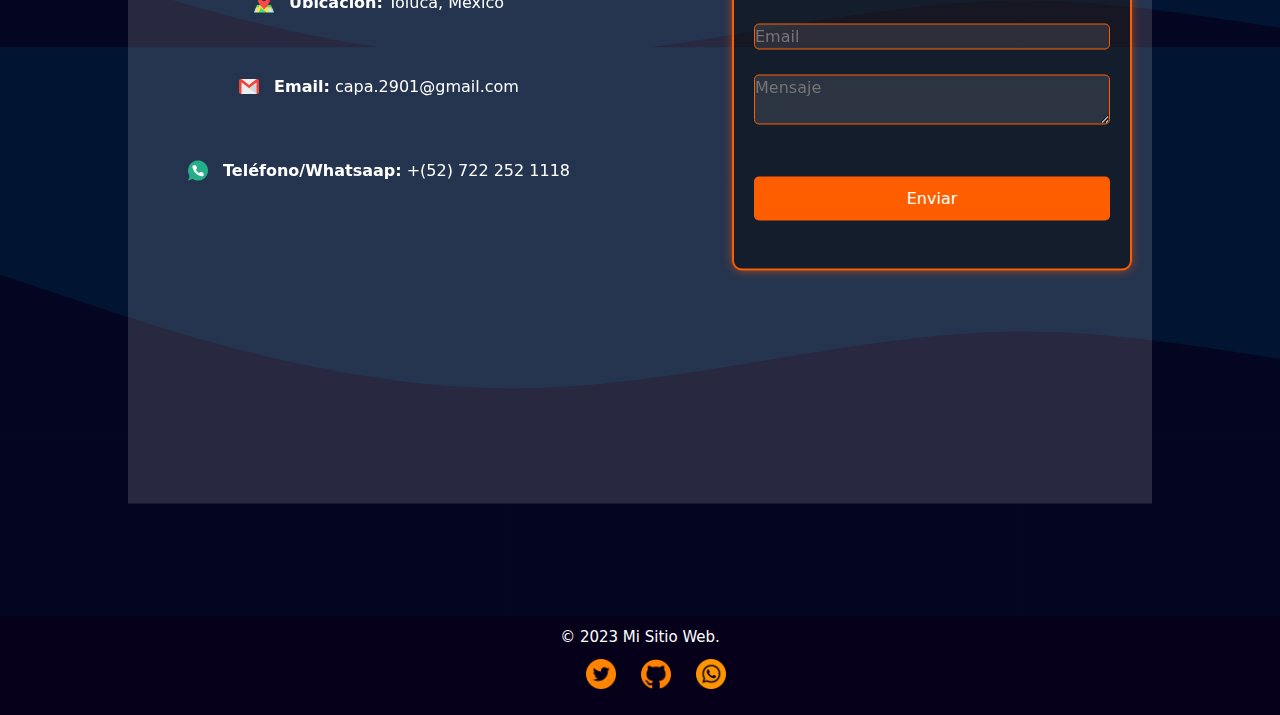
==== commit 195f1b9f: "actwp3" ====
--- a/index.html
+++ b/index.html
@@ -275,7 +275,7 @@
         <ul class="social-links">
             <lo><a href="https://twitter.com/CapJ09"><img src="images/gorjeo2.png" alt="Twitter"></a></li>
             <lo><a href="https://github.com/JesusCapires"><img src="images/github2.png" alt="Instagram"></a></li>
-            <lo><a href="wa.me/7222521118"><img src="images/whatsapp.png" alt="Whatsaap"></a></li>
+            <lo><a href="https://wa.me/7222521118"><img src="images/whatsapp.png" alt="Whatsaap"></a></li>
         </ul>
     </div>
 </footer>
